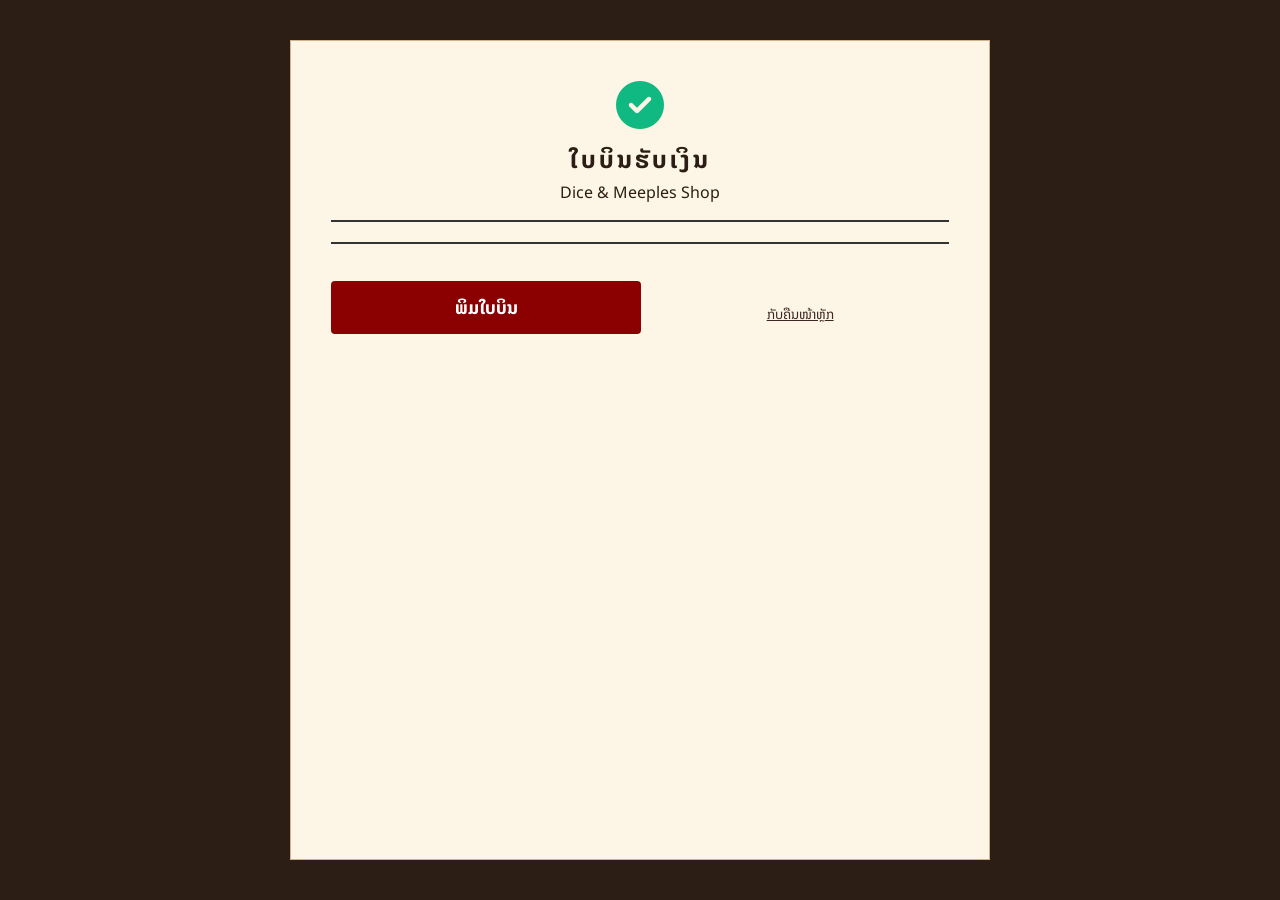
==== receipt.html @ 0ae7c3e9 "Initial commit of boardgame" ====
<!DOCTYPE html>
<html lang="lo">
<head>
    <!-- ກຳນົດການເຂົ້າລະຫັດຕົວອັກສອນເປັນ UTF-8 ເພື່ອໃຫ້ສະແດງພາສາລາວໄດ້ຢ່າງຖືກຕ້ອງ -->
    <meta charset="UTF-8">
    <!-- ຕັ້ງຄ່າໃຫ້ເວັບໄຊຮອງຮັບການສະແດງຜົນໃນທຸກຂະໜາດໜ້າຈໍ -->
    <meta name="viewport" content="width=device-width, initial-scale=1.0">
    <title>ໃບບິນຮັບເງິນ - Dice & Meeples</title>
    <!-- ນຳເຂົ້າຟອນ Noto Sans Lao ຈາກ Google Fonts -->
    <link href="https://fonts.googleapis.com/css?family=Noto+Sans+Lao:wght@400;700&display-swap" rel="stylesheet">
    <!-- ເຊື່ອມຕໍ່ໄຟລ໌ CSS ພາຍນອກເພື່ອຕົກແຕ່ງໃບບິນ -->
    <link rel="stylesheet" href="style.css">
    <!-- ນຳເຂົ້າ Font Awesome ໄອຄອນ -->
    <link rel="stylesheet" href="https://cdnjs.cloudflare.com/ajax/libs/font-awesome/6.4.0/css/all.min.css">
</head>
<body class="receipt-page">
    <!-- ກ່ອງບັນຈຸໃບບິນທັງໝົດ (Bill Container) -->
    <div class="bill-container">
        <!-- ສ່ວນຫົວໃບບິນ: ສະແດງໄອຄອນຕິກຖືກ ແລະ ຊື່ຮ້ານ -->
        <div class="receipt-header">
            <i class="fa-solid fa-circle-check" style="font-size: 3rem; color: #10b981;"></i>
            <h2 style="margin-top: 10px;">ໃບບິນຮັບເງິນ</h2>
            <p>Dice & Meeples Shop</p>
        </div>

        <!-- ບ່ອນສະແດງຂໍ້ມູນລູກຄ້າ ແລະ ວັນທີສັ່ງຊື້ -->
        <div id="display-info" class="receipt-info"></div>
        <!-- ບ່ອນສະແດງລາຍການສິນຄ້າທີ່ສັ່ງຊື້ -->
        <div id="display-items"></div>
        <!-- ບ່ອນສະແດງຍອດເງິນລວມສຸດທິ -->
        <div id="display-total" class="receipt-total"></div>

        <!-- ປຸ່ມຈັດການໃບບິນ (ພິມ ແລະ ກັບໜ້າຫຼັກ) ຈະບໍ່ຖືກສະແດງເວລາສັ່ງພິມ (.no-print) -->
        <div class="no-print receipt-actions">
            <!-- ປຸ່ມສັ່ງພິມໃບບິນຜ່ານລະບົບຂອງບຣາວເຊີ -->
            <button class="btn-confirm" onclick="window.print()">ພິມໃບບິນ</button>
            <!-- ປຸ່ມກັບຄືນໄປໜ້າ POS ຫຼັກ -->
            <button class="btn-clear" onclick="location.href='index.html'">ກັບຄືນໜ້າຫຼັກ</button>
        </div>
    </div>

    <script>
        // ດຶງຂໍ້ມູນການສັ່ງຊື້ຫຼ້າສຸດຈາກ localStorage ທີ່ບັນທຶກມາຈາກໜ້າ index.html
        const data = JSON.parse(localStorage.getItem('myOrder'));

        // ກວດສອບວ່າມີຂໍ້ມູນການສັ່ງຊື້ຫຼືບໍ່
        if (data) {
            // ສະແດງວັນທີ, ຊື່ລູກຄ້າ, ເບີໂທ, ແລະ ທີ່ຢູ່ຈັດສົ່ງ
            document.getElementById('display-info').innerHTML = `
                <p><b>ວັນທີ:</b> ${data.date}</p>
                <p><b>ລູກຄ້າ:</b> ${data.name}</p>
                <p><b>ເບີໂທ:</b> ${data.tel}</p>
                <p><b>ທີ່ຢູ່:</b> ${data.loc}</p>
            `;

            // ວົນລູບ (Loop) ເພື່ອດຶງລາຍການສິນຄ້າແຕ່ລະຢ່າງອອກມາສະແດງ
            let itemsHtml = "";
            data.items.forEach(i => {
                itemsHtml += `
                    <div class="receipt-item">
                        <span>${i.name}</span>
                        <span>${i.price.toLocaleString()} ກີບ</span>
                    </div>
                `;
            });

            // ນຳລາຍການສິນຄ້າທີ່ໄດ້ ໄປສະແດງໃນ Element display-items
            document.getElementById('display-items').innerHTML = itemsHtml;
            // ສະແດງຍອດເງິນລວມທັງໝົດ
            document.getElementById('display-total').innerText = "ລວມທັງໝົດ: " + data.total;
        }
    </script>
</body>
</html>
---- style.css ----
/* 1. ຕັ້ງຄ່າພື້ນຖານ (Global Styles & Variables) */
:root {
    /* ກຳນົດສີຫຼັກທີ່ໃຊ້ໃນເວັບໄຊ */
    --paper: #f4e4bc;   /* ສີພື້ນຫຼັງຮູບແບບເຈ້ຍ */
    --ink: #2c1e14;     /* ສີຕົວໜັງສືຮູບແບບນ້ຳມຶກ */
    --wood: #3e2723;    /* ສີໄມ້ສຳລັບຂອບ ແລະ ປຸ່ມ */
    --gold: #b8860b;    /* ສີຄຳສຳລັບຈຸດເດັ່ນ */
    --crimson: #8b0000; /* ສີແດງເຂັ້ມສຳລັບລາຄາ ແລະ ແຈ້ງເຕືອນ */
}
/* ຕັ້ງຄ່າເລີ່ມຕົ້ນໃຫ້ທຸກສ່ວນປະກອບ (Reset CSS) */
* { 
    box-sizing: border-box; /* ໃຫ້ padding ແລະ border ລວມໃນຂະໜາດລວມ */
    margin: 0;              /* ລຶບໄລຍະຫ່າງດ້ານນອກ */
    padding: 0;             /* ລຶບໄລຍະຫ່າງດ້ານໃນ */
    font-family: 'Noto Sans Lao', serif; /* ໃຊ້ຟອນ Noto Sans Lao ເປັນຫຼັກ */
}
/* ຕັ້ງຄ່າພື້ນຫຼັງ ແລະ ສີຕົວໜັງສືຂອງໜ້າເວັບ */
body {
    background: var(--ink); /* ພື້ນຫຼັງສີເຂັ້ມ */
    color: var(--ink);      /* ສີຕົວໜັງສື */
    padding: 20px;          /* ຍະຫວ່າງຂອບໜ້າຈໍ 20px */
}
/* 2. ສ່ວນຫົວເວັບ (Header & Cart Status) */
header {
    display: flex;                   /* ຈັດລຽງເປັນແນວນອນ */
    justify-content: space-between;  /* ຍູ້ໃຫ້ຢູ່ຄົນລະເບື້ອງ (ຊ້າຍ-ຂວາ) */
    align-items: center;             /* ຈັດໃຫ້ຢູ່ເຄິ່ງກາງແນວຕັ້ງ */
    max-width: 1280px;               /* ກຳນົດຄວາມກວ້າງສູງສຸດ 1280px */
    margin: 0 auto 30px;             /* ຈັດໃຫ້ຢູ່ເຄິ່ງກາງໜ້າຈໍ ແລະ ຫ່າງຈາກດ້ານລຸ່ມ 30px */
    background: var(--paper);        /* ພື້ນຫຼັງສີເຈ້ຍ */
    padding: 20px 30px;              /* ຍະຫວ່າງດ້ານໃນ (ເທິງ-ລຸ່ມ 20px, ຊ້າຍ-ຂວາ 30px) */
    border-radius: 4px;              /* ເຮັດໃຫ້ມຸມມົນເລັກນ້ອຍ */
    border: 4px double var(--wood);  /* ສ້າງຂອບແບບເສັ້ນຄູ່ ສີໄມ້ */
}
/* ຕັ້ງຄ່າຊື່ຮ້ານໃນສ່ວນຫົວ */
header h1 { 
    color: var(--wood);      /* ສີໄມ້ */
    font-size: 1.8rem;       /* ຂະໜາດຕົວໜັງສື */
    letter-spacing: 2px;     /* ຍະຫວ່າງລະຫວ່າງຕົວອັກສອນ */
    text-transform: uppercase; /* ເຮັດໃຫ້ເປັນຕົວພິມໃຫຍ່ທັງໝົດ */
}
/* ສ່ວນສະແດງສະຖານະກະຕ່າສິນຄ້າ (ໄອຄອນກະຕ່າ) */
.cart-status { 
    font-size: 28px;        /* ຂະໜາດໄອຄອນ */
    color: var(--crimson);  /* ສີແດງເຂັ້ມ */
    position: relative;     /* ໃຊ້ສຳລັບອ້າງອີງຕຳແໜ່ງຕົວເລກແຈ້ງເຕືອນ */
}
/* ຕົວເລກສະແດງຈຳນວນສິນຄ້າໃນກະຕ່າ (ບຸ໋ມແດງໆ) */
#cart-count {
    position: absolute;      /* ຈັດວາງແບບອິດສະຫຼະ (ອ້າງອີງຈາກ .cart-status) */
    top: -10px;              /* ຍົກຂຶ້ນເທິງ 10px */
    right: -15px;            /* ຍັບໄປຂວາ 15px */
    background: var(--crimson); /* ພື້ນຫຼັງສີແດງ */
    color: #fff;             /* ຕົວເລກສີຂາວ */
    padding: 2px 8px;        /* ຍະຫວ່າງດ້ານໃນ */
    border-radius: 50%;      /* ເຮັດໃຫ້ເປັນວົງມົນ */
    font-size: 14px;         /* ຂະໜາດຕົວເລກ */
}
/* 3. ໂຄງສ້າງໜ້າຈໍ (Layout Container) */
.container {
    display: grid;                   /* ໃຊ້ Grid ໃນການຈັດວາງ */
    grid-template-columns: 1fr 360px; /* ແບ່ງເປັນ 2 ຖັນ: ຖັນຊ້າຍ(ສິນຄ້າ) ຍືດໄດ້, ຖັນຂວາ(ຄິດເງິນ) ກວ້າງ 360px */
    gap: 24px;                       /* ຍະຫວ່າງລະຫວ່າງຖັນ 24px */
    max-width: 1280px;               /* ຄວາມກວ້າງສູງສຸດ 1280px */
    margin: 0 auto;                  /* ຈັດໃຫ້ຢູ່ເຄິ່ງກາງໜ້າຈໍ */
    align-items: start;              /* ໃຫ້ທັງສອງຖັນເລີ່ມຕົ້ນແຕ່ດ້ານເທິງເທົ່າກັນ */
}
/* 4. ໂຊນສະແດງສິນຄ້າ (Products Grid) */
.products {
    display: grid;                               /* ໃຊ້ Grid ຈັດວາງສິນຄ້າ */
    grid-template-columns: repeat(3, minmax(0, 1fr)); /* ຈັດລຽງ 3 ກ່ອງຕໍ່ແຖວ */
    gap: 18px;                                   /* ຍະຫວ່າງລະຫວ່າງສິນຄ້າ 18px */
}
/* ກ່ອງສະແດງສິນຄ້າແຕ່ລະອັນ */
.card {
    background: var(--paper); /* ພື້ນຫຼັງສີເຈ້ຍ */
    padding: 15px;            /* ຍະຫວ່າງດ້ານໃນ */
    border-radius: 4px;       /* ມຸມມົນ */
    border: 1px solid var(--wood); /* ຂອບສີໄມ້ */
    text-align: center;       /* ຈັດຂໍ້ຄວາມໃຫ້ຢູ່ເຄິ່ງກາງ */
    transition: transform 0.2s; /* ເພີ່ມອະນິເມຊັນໃຫ້ 부드러운 (smooth) ເວລາຍ້າຍ */
    overflow: hidden;
}
/* ເອັບເຟັກເວລາເອົາເມົາສ໌ມາຊີ້ໃສ່ກ່ອງສິນຄ້າ (Hover Effect) */
.card:hover {
    transform: translateY(-5px); /* ເຮັດໃຫ້ກ່ອງຍົກຂຶ້ນ 5px */
}
/* ຮູບພາບສິນຄ້າໃນກ່ອງ */
.card-image {
    position: relative;
    width: 100%;             /* ໃຫ້ຮູບກວ້າງເຕັມກ່ອງ */
    height: 180px;           /* ລວງສູງຂອງຮູບ 180px */
    border-radius: 2px;      /* ມຸມມົນໜ້ອຍໜຶ່ງ */
    border: 1px solid var(--wood); /* ຂອບຮູບ */
    margin-bottom: 12px;     /* ຍະຫວ່າງດ້ານລຸ່ມຮູບ 12px */
    overflow: hidden;
    background: var(--ink);
}
.card-image::before {
    content: "";
    position: absolute;
    inset: -16px;
    background-image: var(--game-img);
    background-size: cover;
    background-position: center;
    filter: blur(14px);
    opacity: 0.8;
    transform: scale(1.04);
}
.card-image::after {
    content: "";
    position: absolute;
    inset: 0;
    background: rgba(44, 30, 20, 0.18);
}
.card-image img {
    position: relative;
    z-index: 1;
    display: block;
    width: 100%;
    height: 100%;
    object-fit: contain;
    padding: 8px;
}
/* ຊື່ສິນຄ້າ */
.card h3 {
    font-size: 1.1rem;       /* ຂະໜາດຕົວໜັງສື */
    margin-bottom: 8px;      /* ຍະຫວ່າງດ້ານລຸ່ມຊື່ */
    color: var(--wood);      /* ສີໄມ້ */
}
/* ປ້າຍສະແດງລາຄາ */
.price-tag {
    color: var(--crimson);   /* ສີແດງເຂັ້ມ */
    font-weight: bold;       /* ຕົວໜາ */
    margin-bottom: 12px;     /* ຍະຫວ່າງດ້ານລຸ່ມ */
}
/* ປຸ່ມ "ເພີ່ມລົງກະຕ່າ" */
.btn-add {
    background: var(--wood); /* ສີພື້ນປຸ່ມ (ສີໄມ້) */
    color: #fff;             /* ສີຕົວໜັງສື (ຂາວ) */
    border: none;            /* ລຶບຂອບປຸ່ມ */
    padding: 8px 16px;       /* ຍະຫວ່າງດ້ານໃນປຸ່ມ */
    width: 100%;             /* ປຸ່ມກວ້າງເຕັມກ່ອງ */
    border-radius: 4px;      /* ມຸມມົນ */
    cursor: pointer;         /* ປ່ຽນເມົາສ໌ເປັນຮູບມືເວລາກົດ */
    font-weight: bold;       /* ຕົວໜາ */
}
/* ເອັບເຟັກເວລາເອົາເມົາສ໌ຊີ້ໃສ່ປຸ່ມ "ເພີ່ມລົງກະຕ່າ" */
.btn-add:hover {
    background: var(--gold); /* ປ່ຽນເປັນສີຄຳ */
}
/* 5. ໂຊນຟອມຄິດເງິນ (Checkout Panel) */
.checkout-panel {
    background: var(--paper); /* ພື້ນຫຼັງສີເຈ້ຍ */
    padding: 25px;            /* ຍະຫວ່າງດ້ານໃນ 25px */
    border-radius: 4px;       /* ມຸມມົນ */
    border: 1px solid var(--wood); /* ຂອບສີໄມ້ */
}
/* ຫົວຂໍ້ໃນໂຊນຄິດເງິນ (ເຊັ່ນ: "ຂໍ້ມູນການຈັດສົ່ງ") */
.checkout-panel h2 {
    margin-bottom: 20px;      /* ຍະຫວ່າງດ້ານລຸ່ມ 20px */
    font-size: 1.4rem;        /* ຂະໜາດຕົວໜັງສື */
    color: var(--wood);       /* ສີໄມ້ */
    border-bottom: 2px solid var(--wood); /* ຂີດກ້ອງ 2px */
    padding-bottom: 10px;     /* ຍະຫວ່າງລະຫວ່າງຕົວໜັງສື ແລະ ຂີດກ້ອງ */
}
/* ຊ່ອງປ້ອນຂໍ້ມູນ (Input) ແລະ ຊ່ອງພິມຂໍ້ຄວາມ (Textarea) */
.checkout-panel input, 
.checkout-panel textarea {
    width: 100%;              /* ກວ້າງເຕັມທີ່ */
    padding: 10px;            /* ຍະຫວ່າງດ້ານໃນ */
    margin-bottom: 15px;      /* ຍະຫວ່າງລະຫວ່າງຊ່ອງປ້ອນຂໍ້ມູນ */
    border: 1px solid var(--wood); /* ຂອບສີໄມ້ */
    border-radius: 4px;       /* ມຸມມົນ */
    background: #fff;         /* ພື້ນຫຼັງສີຂາວ */
    color: var(--ink);        /* ສີຕົວໜັງສື */
    font-size: 100%;          /* ຂະໜາດຕົວໜັງສືເທົ່າກັບຄ່າເລີ່ມຕົ້ນ */
}
/* ຕັ້ງຄ່າສະເພາະຊ່ອງພິມຂໍ້ຄວາມ (ເຊັ່ນ: ທີ່ຢູ່) */
.checkout-panel textarea {
    height: 80px;             /* ລວງສູງ 80px */
    resize: none;             /* ປິດບໍ່ໃຫ້ຜູ້ໃຊ້ຍືດ/ຫົດຊ່ອງພິມໄດ້ */
}
/* 6. ລະບົບຄູປອງ & ຍອດລວມ (Coupon & Summary) */
/* ພື້ນທີ່ໃສ່ລະຫັດຄູປອງ */
.coupon-area {
    display: flex;            /* ຈັດລຽງເປັນແນວນອນ */
    gap: 10px;                /* ຍະຫວ່າງລະຫວ່າງຊ່ອງໃສ່ລະຫັດ ແລະ ປຸ່ມ */
    margin-bottom: 5px;       /* ຍະຫວ່າງດ້ານລຸ່ມ 5px */
}
.coupon-area input {
    margin-bottom: 0;         /* ຍົກເລີກ margin-bottom ທີ່ຕັ້ງໄວ້ກ່ອນໜ້າ */
}
/* ປຸ່ມນຳໃຊ້ຄູປອງ */
.coupon-area button {
    background: var(--gold);  /* ສີພື້ນ (ສີຄຳ) */
    color: white;             /* ສີຕົວໜັງສື (ຂາວ) */
    border: none;             /* ລຶບຂອບ */
    padding: 0 15px;          /* ຍະຫວ່າງດ້ານໃນ ຊ້າຍ-ຂວາ 15px */
    border-radius: 4px;       /* ມຸມມົນ */
    cursor: pointer;          /* ປ່ຽນເມົາສ໌ເປັນຮູບມືເວລາກົດ */
    font-weight: bold;        /* ຕົວໜາ */
}
/* ຂໍ້ຄວາມແຈ້ງເຕືອນຄູປອງ (ເຊັ່ນ: "ໃຊ້ຄູປອງສຳເລັດ") */
#coupon-msg {
    font-size: 0.9rem;        /* ຂະໜາດນ້ອຍລົງເລັກນ້ອຍ */
    margin-bottom: 15px;      /* ຍະຫວ່າງດ້ານລຸ່ມ */
    font-weight: bold;        /* ຕົວໜາ */
}
/* ກ່ອງສະຫຼຸບຍອດລວມ (ສິນຄ້າ ແລະ ລາຄາ) */
.summary-box {
    background: #fff;         /* ພື້ນຫຼັງສີຂາວ */
    padding: 15px;            /* ຍະຫວ່າງດ້ານໃນ */
    border-radius: 4px;       /* ມຸມມົນ */
    border: 1px solid var(--wood); /* ຂອບສີໄມ້ */
    margin-bottom: 20px;      /* ຍະຫວ່າງດ້ານລຸ່ມ */
}
/* ລາຍການສິນຄ້າໃນກະຕ່າ */
#cart-display-list {
    max-height: 150px;        /* ຄວາມສູງສູງສຸດ 150px */
    overflow-y: auto;         /* ຖ້າລາຍການຫຼາຍໃຫ້ເລື່ອນ (Scroll) ໄດ້ */
    margin-bottom: 10px;      /* ຍະຫວ່າງດ້ານລຸ່ມ */
}
/* ແຖວຂອງແຕ່ລະລາຍການສິນຄ້າໃນກະຕ່າ */
.cart-item-row {
    display: flex;                   /* ຈັດລຽງແນວນອນ */
    justify-content: space-between;  /* ແຍກຊື່ສິນຄ້າ ແລະ ລາຄາໄປຄົນລະເບື້ອງ */
    align-items: center;             /* ຈັດເຄິ່ງກາງແນວຕັ້ງ */
    padding: 6px 0;                  /* ຍະຫວ່າງ ເທິງ-ລຸ່ມ 6px */
    border-bottom: 1px dotted #ccc;  /* ເສັ້ນຂັ້ນດ້ານລຸ່ມແບບຈ້ຳໆ */
    font-size: 0.95rem;              /* ຂະໜາດຕົວໜັງສື */
}
/* ປຸ່ມລຶບສິນຄ້າອອກຈາກກະຕ່າ (ປຸ່ມ X) */
.cart-item-row button {
    background: none;         /* ບໍ່ມີສີພື້ນ */
    border: none;             /* ບໍ່ມີຂອບ */
    color: var(--crimson);    /* ສີແດງ */
    cursor: pointer;          /* ປ່ຽນເມົາສ໌ເປັນຮູບມື */
}
/* ແຖວສະແດງຍອດລວມ (ກ່ອນຫັກສ່ວນຫຼຸດ, ຄ່າສົ່ງ ຯລຯ) */
.total-row {
    display: flex;
    justify-content: space-between;
    margin-top: 10px;         /* ຍະຫວ່າງດ້ານເທິງ */
    font-size: 1rem;
}
/* ຍອດລວມສຳສຸດທິ (ຈຳນວນເງິນທີ່ຕ້ອງຈ່າຍແທ້) */
.grand-total {
    font-weight: bold;        /* ຕົວໜາ */
    font-size: 1.2rem;        /* ຂະໜາດໃຫຍ່ກວ່າປົກກະຕິ */
    color: var(--crimson);    /* ສີແດງເຂັ້ມ */
    margin-top: 5px;
}
/* ປຸ່ມຍືນຍັນການສັ່ງຊື້ */
.btn-confirm {
    background: var(--crimson); /* ສີແດງເຂັ້ມ */
    color: white;               /* ສີຕົວໜັງສື */
    border: none;               /* ບໍ່ມີຂອບ */
    padding: 12px;              /* ຍະຫວ່າງດ້ານໃນ */
    width: 100%;                /* ກວ້າງເຕັມ */
    border-radius: 4px;         /* ມຸມມົນ */
    font-size: 1.1rem;          /* ຂະໜາດຕົວໜັງສື */
    font-weight: bold;          /* ຕົວໜາ */
    cursor: pointer;            /* ປ່ຽນເມົາສ໌ເປັນຮູບມື */
}
/* ເອັບເຟັກເວລາເອົາເມົາສ໌ຊີ້ປຸ່ມຍືນຍັນ */
.btn-confirm:hover {
    background: #b22222;        /* ປ່ຽນສີແດງໃຫ້ເຂັ້ມຂຶ້ນ */
}
/* ປຸ່ມລ້າງກະຕ່າສິນຄ້າ */
.btn-clear {
    display: block;             /* ຈັດເປັນ block (ເລີ່ມແຖວໃໝ່) */
    text-align: center;         /* ຈັດເຄິ່ງກາງ */
    margin-top: 12px;           /* ຍະຫວ່າງດ້ານເທິງ */
    color: var(--wood);         /* ສີໄມ້ */
    cursor: pointer;            /* ປ່ຽນເມົາສ໌ເປັນຮູບມື */
    text-decoration: underline; /* ມີຂີດກ້ອງ */
    background: none;           /* ບໍ່ມີພື້ນຫຼັງ */
    border: none;               /* ບໍ່ມີຂອບ */
    width: 100%;                /* ກວ້າງເຕັມ */
}
/* 7. ໜ້າສະແດງໃບບິນ (Receipt Page) */
/* ຈັດວາງໜ້າໃບບິນໃຫ້ຢູ່ເຄິ່ງກາງໜ້າຈໍ */
.receipt-page {
    display: flex;
    justify-content: center;
    min-height: 100vh;          /* ສູງຢ່າງໜ້ອຍເຕັມໜ້າຈໍ */
    padding: 40px 20px;         /* ຍະຫວ່າງດ້ານໃນ */
}
/* ກ່ອງໃບບິນ (ຄ້າຍຄືເຈ້ຍໃບບິນ) */
.bill-container {
    background: #fdf5e6;        /* ສີເຈ້ຍໃບບິນເກົ່າໆ */
    width: 100%;
    max-width: 700px;           /* ຄວາມກວ້າງສູງສຸດ 700px */
    margin: 0 auto;             /* ຈັດເຄິ່ງກາງ */
    padding: 40px;              /* ຍະຫວ່າງດ້ານໃນ 40px */
    border: 1px solid #d2b48c;  /* ຂອບສີນ້ຳຕານອ່ອນ */
}
/* ສ່ວນຫົວຂອງໃບບິນ */
.receipt-header {
    text-align: center;             /* ຈັດເຄິ່ງກາງ */
    border-bottom: 2px double #333; /* ເສັ້ນຂັ້ນຄູ່ສີດຳ */
    padding-bottom: 15px;           /* ຍະຫວ່າງດ້ານລຸ່ມ */
    margin-bottom: 20px;            /* ຍະຫວ່າງດ້ານລຸ່ມຂອງກ່ອງ */
}
/* ຕົວໜັງສືຫົວຂໍ້ໃບບິນ */
.receipt-header h2 {
    letter-spacing: 3px;            /* ຍະຫວ່າງລະຫວ່າງຕົວອັກສອນ 3px */
}
/* ຂໍ້ມູນໃນໃບບິນ (ເຊັ່ນ: ຊື່, ທີ່ຢູ່, ເບີໂທ) */
.receipt-info p {
    margin-bottom: 5px;             /* ຍະຫວ່າງແຕ່ລະແຖວ 5px */
    line-height: 1.6;               /* ຄວາມສູງຂອງແຖວ ເພື່ອໃຫ້ອ່ານງ່າຍ */
}
/* ແຖວລາຍການສິນຄ້າໃນໃບບິນ */
.receipt-item {
    display: flex;                  /* ຈັດລຽງແນວນອນ */
    justify-content: space-between; /* ແຍກຊື່ສິນຄ້າ ແລະ ລາຄາ */
    padding: 10px 0;                /* ຍະຫວ່າງເທິງ-ລຸ່ມ 10px */
    border-bottom: 1px dotted #999; /* ເສັ້ນຂັ້ນແບບຈ້ຳໆ */
}
/* ຍອດລວມທັງໝົດໃນໃບບິນ */
.receipt-total {
    font-size: 1.3rem;              /* ຕົວໜັງສືໃຫຍ່ */
    font-weight: bold;              /* ຕົວໜາ */
    color: var(--crimson);          /* ສີແດງເຂັ້ມ */
    border-top: 2px double #333;    /* ເສັ້ນຂັ້ນຄູ່ດ້ານເທິງ */
    margin-top: 15px;               /* ຍະຫວ່າງດ້ານເທິງ */
    padding-top: 12px;              /* ຍະຫວ່າງດ້ານໃນດ້ານເທິງ */
    text-align: right;              /* ຈັດຊິດຂວາ */
}
/* ປຸ່ມກົດໃນໜ້າໃບບິນ (ເຊັ່ນ: ພິມໃບບິນ, ກັບຄືນ) */
.receipt-actions {
    margin-top: 25px;               /* ຍະຫວ່າງດ້ານເທິງ 25px */
    display: flex;                  /* ຈັດລຽງແນວນອນ */
    gap: 10px;                      /* ຍະຫວ່າງລະຫວ່າງປຸ່ມ 10px */
}
/* 8. ລະບົບຮອງຮັບມືຖື & ການພິມ (Responsive & Print) */
/* ສຳລັບໜ້າຈໍຂະໜາດນ້ອຍກວ່າ 850px (ເຊັ່ນ: ໂທລະສັບມືຖື, ແທັບເລັດ) */
@media (max-width: 850px) {
    .container {
        grid-template-columns: 1fr; /* ປ່ຽນການຈັດວາງຈາກ 2 ຖັນ ເປັນ 1 ຖັນ (ລຽງຕໍ່ກັນລົງມາ) */
    }
}
/* ຕັ້ງຄ່າສຳລັບເວລາສັ່ງພິມໃບບິນຜ່ານເຄື່ອງພິມ (Printer) */
@media print {
    .no-print {
        display: none !important; /* ເຊື່ອງປຸ່ມ ຫຼື ສ່ວນທີ່ບໍ່ຕ້ອງການໃຫ້ພິມອອກມາ */
    }
    body {
        background: white;        /* ປ່ຽນສີພື້ນຫຼັງເປັນສີຂາວ */
        padding: 0;               /* ລຶບຍະຫວ່າງຂອບໜ້າຈໍ */
    }
    .bill-container {
        border: none;             /* ລຶບຂອບໃບບິນອອກ ເພື່ອໃຫ້ພິມອອກມາງາມຂຶ້ນ */
        padding: 0;               /* ລຶບຍະຫວ່າງດ້ານໃນ */
    }
}
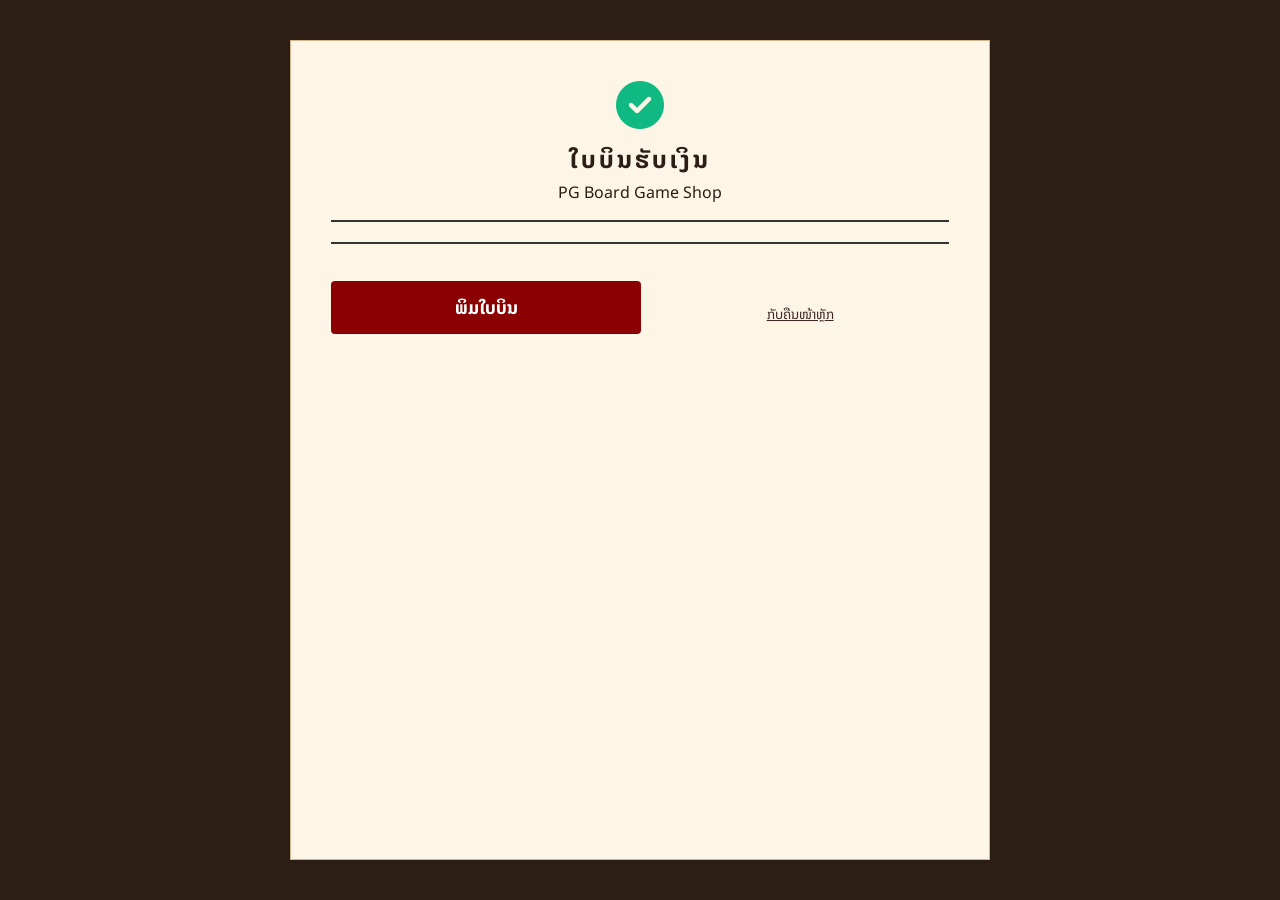
==== commit b0b5a20b: "Prepare for deployment to GitHub Pages" ====
--- a/receipt.html
+++ b/receipt.html
@@ -1,51 +1,35 @@
 <!DOCTYPE html>
 <html lang="lo">
 <head>
-    <!-- ກຳນົດການເຂົ້າລະຫັດຕົວອັກສອນເປັນ UTF-8 ເພື່ອໃຫ້ສະແດງພາສາລາວໄດ້ຢ່າງຖືກຕ້ອງ -->
     <meta charset="UTF-8">
-    <!-- ຕັ້ງຄ່າໃຫ້ເວັບໄຊຮອງຮັບການສະແດງຜົນໃນທຸກຂະໜາດໜ້າຈໍ -->
     <meta name="viewport" content="width=device-width, initial-scale=1.0">
     <title>ໃບບິນຮັບເງິນ - Dice & Meeples</title>
-    <!-- ນຳເຂົ້າຟອນ Noto Sans Lao ຈາກ Google Fonts -->
     <link href="https://fonts.googleapis.com/css?family=Noto+Sans+Lao:wght@400;700&display-swap" rel="stylesheet">
-    <!-- ເຊື່ອມຕໍ່ໄຟລ໌ CSS ພາຍນອກເພື່ອຕົກແຕ່ງໃບບິນ -->
     <link rel="stylesheet" href="style.css">
-    <!-- ນຳເຂົ້າ Font Awesome ໄອຄອນ -->
     <link rel="stylesheet" href="https://cdnjs.cloudflare.com/ajax/libs/font-awesome/6.4.0/css/all.min.css">
 </head>
 <body class="receipt-page">
-    <!-- ກ່ອງບັນຈຸໃບບິນທັງໝົດ (Bill Container) -->
     <div class="bill-container">
-        <!-- ສ່ວນຫົວໃບບິນ: ສະແດງໄອຄອນຕິກຖືກ ແລະ ຊື່ຮ້ານ -->
         <div class="receipt-header">
             <i class="fa-solid fa-circle-check" style="font-size: 3rem; color: #10b981;"></i>
             <h2 style="margin-top: 10px;">ໃບບິນຮັບເງິນ</h2>
-            <p>Dice & Meeples Shop</p>
+            <p>PG Board Game Shop</p>
         </div>
 
-        <!-- ບ່ອນສະແດງຂໍ້ມູນລູກຄ້າ ແລະ ວັນທີສັ່ງຊື້ -->
         <div id="display-info" class="receipt-info"></div>
-        <!-- ບ່ອນສະແດງລາຍການສິນຄ້າທີ່ສັ່ງຊື້ -->
         <div id="display-items"></div>
-        <!-- ບ່ອນສະແດງຍອດເງິນລວມສຸດທິ -->
         <div id="display-total" class="receipt-total"></div>
 
-        <!-- ປຸ່ມຈັດການໃບບິນ (ພິມ ແລະ ກັບໜ້າຫຼັກ) ຈະບໍ່ຖືກສະແດງເວລາສັ່ງພິມ (.no-print) -->
         <div class="no-print receipt-actions">
-            <!-- ປຸ່ມສັ່ງພິມໃບບິນຜ່ານລະບົບຂອງບຣາວເຊີ -->
             <button class="btn-confirm" onclick="window.print()">ພິມໃບບິນ</button>
-            <!-- ປຸ່ມກັບຄືນໄປໜ້າ POS ຫຼັກ -->
             <button class="btn-clear" onclick="location.href='index.html'">ກັບຄືນໜ້າຫຼັກ</button>
         </div>
     </div>
 
     <script>
-        // ດຶງຂໍ້ມູນການສັ່ງຊື້ຫຼ້າສຸດຈາກ localStorage ທີ່ບັນທຶກມາຈາກໜ້າ index.html
         const data = JSON.parse(localStorage.getItem('myOrder'));
 
-        // ກວດສອບວ່າມີຂໍ້ມູນການສັ່ງຊື້ຫຼືບໍ່
         if (data) {
-            // ສະແດງວັນທີ, ຊື່ລູກຄ້າ, ເບີໂທ, ແລະ ທີ່ຢູ່ຈັດສົ່ງ
             document.getElementById('display-info').innerHTML = `
                 <p><b>ວັນທີ:</b> ${data.date}</p>
                 <p><b>ລູກຄ້າ:</b> ${data.name}</p>
@@ -53,20 +37,17 @@
                 <p><b>ທີ່ຢູ່:</b> ${data.loc}</p>
             `;
 
-            // ວົນລູບ (Loop) ເພື່ອດຶງລາຍການສິນຄ້າແຕ່ລະຢ່າງອອກມາສະແດງ
             let itemsHtml = "";
             data.items.forEach(i => {
                 itemsHtml += `
                     <div class="receipt-item">
-                        <span>${i.name}</span>
-                        <span>${i.price.toLocaleString()} ກີບ</span>
+                        <span>${i.name} (x${i.quantity})</span>
+                        <span>${(i.price * i.quantity).toLocaleString()} ກີບ</span>
                     </div>
                 `;
             });
 
-            // ນຳລາຍການສິນຄ້າທີ່ໄດ້ ໄປສະແດງໃນ Element display-items
             document.getElementById('display-items').innerHTML = itemsHtml;
-            // ສະແດງຍອດເງິນລວມທັງໝົດ
             document.getElementById('display-total').innerText = "ລວມທັງໝົດ: " + data.total;
         }
     </script>
--- a/style.css
+++ b/style.css
@@ -1,101 +1,139 @@
-/* 1. ຕັ້ງຄ່າພື້ນຖານ (Global Styles & Variables) */
 :root {
-    /* ກຳນົດສີຫຼັກທີ່ໃຊ້ໃນເວັບໄຊ */
-    --paper: #f4e4bc;   /* ສີພື້ນຫຼັງຮູບແບບເຈ້ຍ */
-    --ink: #2c1e14;     /* ສີຕົວໜັງສືຮູບແບບນ້ຳມຶກ */
-    --wood: #3e2723;    /* ສີໄມ້ສຳລັບຂອບ ແລະ ປຸ່ມ */
-    --gold: #b8860b;    /* ສີຄຳສຳລັບຈຸດເດັ່ນ */
-    --crimson: #8b0000; /* ສີແດງເຂັ້ມສຳລັບລາຄາ ແລະ ແຈ້ງເຕືອນ */
-}
-/* ຕັ້ງຄ່າເລີ່ມຕົ້ນໃຫ້ທຸກສ່ວນປະກອບ (Reset CSS) */
-* { 
-    box-sizing: border-box; /* ໃຫ້ padding ແລະ border ລວມໃນຂະໜາດລວມ */
-    margin: 0;              /* ລຶບໄລຍະຫ່າງດ້ານນອກ */
-    padding: 0;             /* ລຶບໄລຍະຫ່າງດ້ານໃນ */
-    font-family: 'Noto Sans Lao', serif; /* ໃຊ້ຟອນ Noto Sans Lao ເປັນຫຼັກ */
-}
-/* ຕັ້ງຄ່າພື້ນຫຼັງ ແລະ ສີຕົວໜັງສືຂອງໜ້າເວັບ */
+    --paper: #f4e4bc;
+    --ink: #2c1e14;
+    --wood: #3e2723;
+    --gold: #b8860b;
+    --crimson: #8b0000;
+}
+
+* {
+    box-sizing: border-box;
+    margin: 0;
+    padding: 0;
+    font-family: 'Noto Sans Lao', serif;
+}
+
 body {
-    background: var(--ink); /* ພື້ນຫຼັງສີເຂັ້ມ */
-    color: var(--ink);      /* ສີຕົວໜັງສື */
-    padding: 20px;          /* ຍະຫວ່າງຂອບໜ້າຈໍ 20px */
-}
-/* 2. ສ່ວນຫົວເວັບ (Header & Cart Status) */
+    background: var(--ink);
+    color: var(--ink);
+    padding: 20px;
+}
+
 header {
-    display: flex;                   /* ຈັດລຽງເປັນແນວນອນ */
-    justify-content: space-between;  /* ຍູ້ໃຫ້ຢູ່ຄົນລະເບື້ອງ (ຊ້າຍ-ຂວາ) */
-    align-items: center;             /* ຈັດໃຫ້ຢູ່ເຄິ່ງກາງແນວຕັ້ງ */
-    max-width: 1280px;               /* ກຳນົດຄວາມກວ້າງສູງສຸດ 1280px */
-    margin: 0 auto 30px;             /* ຈັດໃຫ້ຢູ່ເຄິ່ງກາງໜ້າຈໍ ແລະ ຫ່າງຈາກດ້ານລຸ່ມ 30px */
-    background: var(--paper);        /* ພື້ນຫຼັງສີເຈ້ຍ */
-    padding: 20px 30px;              /* ຍະຫວ່າງດ້ານໃນ (ເທິງ-ລຸ່ມ 20px, ຊ້າຍ-ຂວາ 30px) */
-    border-radius: 4px;              /* ເຮັດໃຫ້ມຸມມົນເລັກນ້ອຍ */
-    border: 4px double var(--wood);  /* ສ້າງຂອບແບບເສັ້ນຄູ່ ສີໄມ້ */
-}
-/* ຕັ້ງຄ່າຊື່ຮ້ານໃນສ່ວນຫົວ */
-header h1 { 
-    color: var(--wood);      /* ສີໄມ້ */
-    font-size: 1.8rem;       /* ຂະໜາດຕົວໜັງສື */
-    letter-spacing: 2px;     /* ຍະຫວ່າງລະຫວ່າງຕົວອັກສອນ */
-    text-transform: uppercase; /* ເຮັດໃຫ້ເປັນຕົວພິມໃຫຍ່ທັງໝົດ */
-}
-/* ສ່ວນສະແດງສະຖານະກະຕ່າສິນຄ້າ (ໄອຄອນກະຕ່າ) */
-.cart-status { 
-    font-size: 28px;        /* ຂະໜາດໄອຄອນ */
-    color: var(--crimson);  /* ສີແດງເຂັ້ມ */
-    position: relative;     /* ໃຊ້ສຳລັບອ້າງອີງຕຳແໜ່ງຕົວເລກແຈ້ງເຕືອນ */
-}
-/* ຕົວເລກສະແດງຈຳນວນສິນຄ້າໃນກະຕ່າ (ບຸ໋ມແດງໆ) */
+    display: flex;
+    justify-content: space-between;
+    align-items: center;
+    max-width: 1280px;
+    margin: 0 auto 30px;
+    background: var(--paper);
+    padding: 20px 30px;
+    border-radius: 4px;
+    border: 4px double var(--wood);
+}
+
+header h1 {
+    color: var(--wood);
+    font-size: 1.8rem;
+    letter-spacing: 2px;
+    text-transform: uppercase;
+}
+
+.cart-status {
+    font-size: 28px;
+    color: var(--crimson);
+    position: relative;
+}
+
 #cart-count {
-    position: absolute;      /* ຈັດວາງແບບອິດສະຫຼະ (ອ້າງອີງຈາກ .cart-status) */
-    top: -10px;              /* ຍົກຂຶ້ນເທິງ 10px */
-    right: -15px;            /* ຍັບໄປຂວາ 15px */
-    background: var(--crimson); /* ພື້ນຫຼັງສີແດງ */
-    color: #fff;             /* ຕົວເລກສີຂາວ */
-    padding: 2px 8px;        /* ຍະຫວ່າງດ້ານໃນ */
-    border-radius: 50%;      /* ເຮັດໃຫ້ເປັນວົງມົນ */
-    font-size: 14px;         /* ຂະໜາດຕົວເລກ */
-}
-/* 3. ໂຄງສ້າງໜ້າຈໍ (Layout Container) */
+    position: absolute;
+    top: -10px;
+    right: -15px;
+    background: var(--crimson);
+    color: #fff;
+    padding: 2px 8px;
+    border-radius: 50%;
+    font-size: 14px;
+}
+
 .container {
-    display: grid;                   /* ໃຊ້ Grid ໃນການຈັດວາງ */
-    grid-template-columns: 1fr 360px; /* ແບ່ງເປັນ 2 ຖັນ: ຖັນຊ້າຍ(ສິນຄ້າ) ຍືດໄດ້, ຖັນຂວາ(ຄິດເງິນ) ກວ້າງ 360px */
-    gap: 24px;                       /* ຍະຫວ່າງລະຫວ່າງຖັນ 24px */
-    max-width: 1280px;               /* ຄວາມກວ້າງສູງສຸດ 1280px */
-    margin: 0 auto;                  /* ຈັດໃຫ້ຢູ່ເຄິ່ງກາງໜ້າຈໍ */
-    align-items: start;              /* ໃຫ້ທັງສອງຖັນເລີ່ມຕົ້ນແຕ່ດ້ານເທິງເທົ່າກັນ */
-}
-/* 4. ໂຊນສະແດງສິນຄ້າ (Products Grid) */
+    display: grid;
+    grid-template-columns: 1fr 360px;
+    gap: 24px;
+    max-width: 1280px;
+    margin: 0 auto;
+    align-items: start;
+    min-height: calc(100vh - 250px);
+}
+
+.main-content {
+    display: flex;
+    flex-direction: column;
+    gap: 20px;
+}
+
+.search-bar {
+    display: flex;
+    align-items: center;
+    background: var(--paper);
+    padding: 15px 20px;
+    border-radius: 4px;
+    border: 1px solid var(--wood);
+    gap: 15px;
+}
+
+.search-bar i {
+    color: var(--wood);
+    font-size: 1.2rem;
+}
+
+.search-bar input {
+    flex: 1;
+    border: none;
+    background: transparent;
+    font-size: 1.1rem;
+    color: var(--ink);
+    outline: none;
+}
+
 .products {
-    display: grid;                               /* ໃຊ້ Grid ຈັດວາງສິນຄ້າ */
-    grid-template-columns: repeat(3, minmax(0, 1fr)); /* ຈັດລຽງ 3 ກ່ອງຕໍ່ແຖວ */
-    gap: 18px;                                   /* ຍະຫວ່າງລະຫວ່າງສິນຄ້າ 18px */
-}
-/* ກ່ອງສະແດງສິນຄ້າແຕ່ລະອັນ */
+    display: grid;
+    grid-template-columns: repeat(3, minmax(0, 1fr));
+    gap: 18px;
+}
+
+.empty-products {
+    color: var(--paper);
+    text-align: center;
+    grid-column: 1 / -1;
+    padding: 40px;
+    font-size: 1.2rem;
+}
+
 .card {
-    background: var(--paper); /* ພື້ນຫຼັງສີເຈ້ຍ */
-    padding: 15px;            /* ຍະຫວ່າງດ້ານໃນ */
-    border-radius: 4px;       /* ມຸມມົນ */
-    border: 1px solid var(--wood); /* ຂອບສີໄມ້ */
-    text-align: center;       /* ຈັດຂໍ້ຄວາມໃຫ້ຢູ່ເຄິ່ງກາງ */
-    transition: transform 0.2s; /* ເພີ່ມອະນິເມຊັນໃຫ້ 부드러운 (smooth) ເວລາຍ້າຍ */
+    background: var(--paper);
+    padding: 15px;
+    border-radius: 4px;
+    border: 1px solid var(--wood);
+    text-align: center;
+    transition: transform 0.2s;
     overflow: hidden;
 }
-/* ເອັບເຟັກເວລາເອົາເມົາສ໌ມາຊີ້ໃສ່ກ່ອງສິນຄ້າ (Hover Effect) */
+
 .card:hover {
-    transform: translateY(-5px); /* ເຮັດໃຫ້ກ່ອງຍົກຂຶ້ນ 5px */
-}
-/* ຮູບພາບສິນຄ້າໃນກ່ອງ */
+    transform: translateY(-5px);
+}
+
 .card-image {
     position: relative;
-    width: 100%;             /* ໃຫ້ຮູບກວ້າງເຕັມກ່ອງ */
-    height: 180px;           /* ລວງສູງຂອງຮູບ 180px */
-    border-radius: 2px;      /* ມຸມມົນໜ້ອຍໜຶ່ງ */
-    border: 1px solid var(--wood); /* ຂອບຮູບ */
-    margin-bottom: 12px;     /* ຍະຫວ່າງດ້ານລຸ່ມຮູບ 12px */
+    width: 100%;
+    height: 180px;
+    border-radius: 2px;
+    border: 1px solid var(--wood);
+    margin-bottom: 12px;
     overflow: hidden;
     background: var(--ink);
 }
+
 .card-image::before {
     content: "";
     position: absolute;
@@ -107,12 +145,14 @@
     opacity: 0.8;
     transform: scale(1.04);
 }
+
 .card-image::after {
     content: "";
     position: absolute;
     inset: 0;
     background: rgba(44, 30, 20, 0.18);
 }
+
 .card-image img {
     position: relative;
     z-index: 1;
@@ -122,237 +162,355 @@
     object-fit: contain;
     padding: 8px;
 }
-/* ຊື່ສິນຄ້າ */
+
 .card h3 {
-    font-size: 1.1rem;       /* ຂະໜາດຕົວໜັງສື */
-    margin-bottom: 8px;      /* ຍະຫວ່າງດ້ານລຸ່ມຊື່ */
-    color: var(--wood);      /* ສີໄມ້ */
-}
-/* ປ້າຍສະແດງລາຄາ */
+    font-size: 1.1rem;
+    margin-bottom: 8px;
+    color: var(--wood);
+}
+
 .price-tag {
-    color: var(--crimson);   /* ສີແດງເຂັ້ມ */
-    font-weight: bold;       /* ຕົວໜາ */
-    margin-bottom: 12px;     /* ຍະຫວ່າງດ້ານລຸ່ມ */
-}
-/* ປຸ່ມ "ເພີ່ມລົງກະຕ່າ" */
+    color: var(--crimson);
+    font-weight: bold;
+    margin-bottom: 12px;
+}
+
 .btn-add {
-    background: var(--wood); /* ສີພື້ນປຸ່ມ (ສີໄມ້) */
-    color: #fff;             /* ສີຕົວໜັງສື (ຂາວ) */
-    border: none;            /* ລຶບຂອບປຸ່ມ */
-    padding: 8px 16px;       /* ຍະຫວ່າງດ້ານໃນປຸ່ມ */
-    width: 100%;             /* ປຸ່ມກວ້າງເຕັມກ່ອງ */
-    border-radius: 4px;      /* ມຸມມົນ */
-    cursor: pointer;         /* ປ່ຽນເມົາສ໌ເປັນຮູບມືເວລາກົດ */
-    font-weight: bold;       /* ຕົວໜາ */
-}
-/* ເອັບເຟັກເວລາເອົາເມົາສ໌ຊີ້ໃສ່ປຸ່ມ "ເພີ່ມລົງກະຕ່າ" */
+    background: var(--wood);
+    color: #fff;
+    border: none;
+    padding: 8px 16px;
+    width: 100%;
+    border-radius: 4px;
+    cursor: pointer;
+    font-weight: bold;
+}
+
 .btn-add:hover {
-    background: var(--gold); /* ປ່ຽນເປັນສີຄຳ */
-}
-/* 5. ໂຊນຟອມຄິດເງິນ (Checkout Panel) */
+    background: var(--gold);
+}
+
 .checkout-panel {
-    background: var(--paper); /* ພື້ນຫຼັງສີເຈ້ຍ */
-    padding: 25px;            /* ຍະຫວ່າງດ້ານໃນ 25px */
-    border-radius: 4px;       /* ມຸມມົນ */
-    border: 1px solid var(--wood); /* ຂອບສີໄມ້ */
-}
-/* ຫົວຂໍ້ໃນໂຊນຄິດເງິນ (ເຊັ່ນ: "ຂໍ້ມູນການຈັດສົ່ງ") */
+    background: var(--paper);
+    padding: 25px;
+    border-radius: 4px;
+    border: 1px solid var(--wood);
+}
+
 .checkout-panel h2 {
-    margin-bottom: 20px;      /* ຍະຫວ່າງດ້ານລຸ່ມ 20px */
-    font-size: 1.4rem;        /* ຂະໜາດຕົວໜັງສື */
-    color: var(--wood);       /* ສີໄມ້ */
-    border-bottom: 2px solid var(--wood); /* ຂີດກ້ອງ 2px */
-    padding-bottom: 10px;     /* ຍະຫວ່າງລະຫວ່າງຕົວໜັງສື ແລະ ຂີດກ້ອງ */
-}
-/* ຊ່ອງປ້ອນຂໍ້ມູນ (Input) ແລະ ຊ່ອງພິມຂໍ້ຄວາມ (Textarea) */
-.checkout-panel input, 
+    margin-bottom: 20px;
+    font-size: 1.4rem;
+    color: var(--wood);
+    border-bottom: 2px solid var(--wood);
+    padding-bottom: 10px;
+}
+
+.checkout-panel input,
 .checkout-panel textarea {
-    width: 100%;              /* ກວ້າງເຕັມທີ່ */
-    padding: 10px;            /* ຍະຫວ່າງດ້ານໃນ */
-    margin-bottom: 15px;      /* ຍະຫວ່າງລະຫວ່າງຊ່ອງປ້ອນຂໍ້ມູນ */
-    border: 1px solid var(--wood); /* ຂອບສີໄມ້ */
-    border-radius: 4px;       /* ມຸມມົນ */
-    background: #fff;         /* ພື້ນຫຼັງສີຂາວ */
-    color: var(--ink);        /* ສີຕົວໜັງສື */
-    font-size: 100%;          /* ຂະໜາດຕົວໜັງສືເທົ່າກັບຄ່າເລີ່ມຕົ້ນ */
-}
-/* ຕັ້ງຄ່າສະເພາະຊ່ອງພິມຂໍ້ຄວາມ (ເຊັ່ນ: ທີ່ຢູ່) */
+    width: 100%;
+    padding: 10px;
+    margin-bottom: 15px;
+    border: 1px solid var(--wood);
+    border-radius: 4px;
+    background: #fff;
+    color: var(--ink);
+    font-size: 100%;
+}
+
 .checkout-panel textarea {
-    height: 80px;             /* ລວງສູງ 80px */
-    resize: none;             /* ປິດບໍ່ໃຫ້ຜູ້ໃຊ້ຍືດ/ຫົດຊ່ອງພິມໄດ້ */
-}
-/* 6. ລະບົບຄູປອງ & ຍອດລວມ (Coupon & Summary) */
-/* ພື້ນທີ່ໃສ່ລະຫັດຄູປອງ */
+    height: 80px;
+    resize: none;
+}
+
 .coupon-area {
-    display: flex;            /* ຈັດລຽງເປັນແນວນອນ */
-    gap: 10px;                /* ຍະຫວ່າງລະຫວ່າງຊ່ອງໃສ່ລະຫັດ ແລະ ປຸ່ມ */
-    margin-bottom: 5px;       /* ຍະຫວ່າງດ້ານລຸ່ມ 5px */
-}
+    display: flex;
+    gap: 10px;
+    margin-bottom: 5px;
+}
+
 .coupon-area input {
-    margin-bottom: 0;         /* ຍົກເລີກ margin-bottom ທີ່ຕັ້ງໄວ້ກ່ອນໜ້າ */
-}
-/* ປຸ່ມນຳໃຊ້ຄູປອງ */
+    margin-bottom: 0;
+}
+
 .coupon-area button {
-    background: var(--gold);  /* ສີພື້ນ (ສີຄຳ) */
-    color: white;             /* ສີຕົວໜັງສື (ຂາວ) */
-    border: none;             /* ລຶບຂອບ */
-    padding: 0 15px;          /* ຍະຫວ່າງດ້ານໃນ ຊ້າຍ-ຂວາ 15px */
-    border-radius: 4px;       /* ມຸມມົນ */
-    cursor: pointer;          /* ປ່ຽນເມົາສ໌ເປັນຮູບມືເວລາກົດ */
-    font-weight: bold;        /* ຕົວໜາ */
-}
-/* ຂໍ້ຄວາມແຈ້ງເຕືອນຄູປອງ (ເຊັ່ນ: "ໃຊ້ຄູປອງສຳເລັດ") */
+    background: var(--gold);
+    color: white;
+    border: none;
+    padding: 0 15px;
+    border-radius: 4px;
+    cursor: pointer;
+    font-weight: bold;
+}
+
 #coupon-msg {
-    font-size: 0.9rem;        /* ຂະໜາດນ້ອຍລົງເລັກນ້ອຍ */
-    margin-bottom: 15px;      /* ຍະຫວ່າງດ້ານລຸ່ມ */
-    font-weight: bold;        /* ຕົວໜາ */
-}
-/* ກ່ອງສະຫຼຸບຍອດລວມ (ສິນຄ້າ ແລະ ລາຄາ) */
+    font-size: 0.9rem;
+    margin-bottom: 15px;
+    font-weight: bold;
+}
+
 .summary-box {
-    background: #fff;         /* ພື້ນຫຼັງສີຂາວ */
-    padding: 15px;            /* ຍະຫວ່າງດ້ານໃນ */
-    border-radius: 4px;       /* ມຸມມົນ */
-    border: 1px solid var(--wood); /* ຂອບສີໄມ້ */
-    margin-bottom: 20px;      /* ຍະຫວ່າງດ້ານລຸ່ມ */
-}
-/* ລາຍການສິນຄ້າໃນກະຕ່າ */
+    background: #fff;
+    padding: 15px;
+    border-radius: 4px;
+    border: 1px solid var(--wood);
+    margin-bottom: 20px;
+}
+
 #cart-display-list {
-    max-height: 150px;        /* ຄວາມສູງສູງສຸດ 150px */
-    overflow-y: auto;         /* ຖ້າລາຍການຫຼາຍໃຫ້ເລື່ອນ (Scroll) ໄດ້ */
-    margin-bottom: 10px;      /* ຍະຫວ່າງດ້ານລຸ່ມ */
-}
-/* ແຖວຂອງແຕ່ລະລາຍການສິນຄ້າໃນກະຕ່າ */
+    max-height: 250px;
+    overflow-y: auto;
+    margin-bottom: 10px;
+}
+
 .cart-item-row {
-    display: flex;                   /* ຈັດລຽງແນວນອນ */
-    justify-content: space-between;  /* ແຍກຊື່ສິນຄ້າ ແລະ ລາຄາໄປຄົນລະເບື້ອງ */
-    align-items: center;             /* ຈັດເຄິ່ງກາງແນວຕັ້ງ */
-    padding: 6px 0;                  /* ຍະຫວ່າງ ເທິງ-ລຸ່ມ 6px */
-    border-bottom: 1px dotted #ccc;  /* ເສັ້ນຂັ້ນດ້ານລຸ່ມແບບຈ້ຳໆ */
-    font-size: 0.95rem;              /* ຂະໜາດຕົວໜັງສື */
-}
-/* ປຸ່ມລຶບສິນຄ້າອອກຈາກກະຕ່າ (ປຸ່ມ X) */
-.cart-item-row button {
-    background: none;         /* ບໍ່ມີສີພື້ນ */
-    border: none;             /* ບໍ່ມີຂອບ */
-    color: var(--crimson);    /* ສີແດງ */
-    cursor: pointer;          /* ປ່ຽນເມົາສ໌ເປັນຮູບມື */
-}
-/* ແຖວສະແດງຍອດລວມ (ກ່ອນຫັກສ່ວນຫຼຸດ, ຄ່າສົ່ງ ຯລຯ) */
+    display: flex;
+    flex-direction: column;
+    padding: 10px 0;
+    border-bottom: 1px dotted #ccc;
+    gap: 8px;
+}
+
+.cart-item-info {
+    display: flex;
+    justify-content: space-between;
+    font-weight: bold;
+    color: var(--ink);
+}
+
+.cart-item-price {
+    color: var(--crimson);
+}
+
+.cart-item-actions {
+    display: flex;
+    align-items: center;
+    gap: 10px;
+    justify-content: flex-end;
+}
+
+.btn-qty {
+    background: var(--paper);
+    border: 1px solid var(--wood);
+    color: var(--wood);
+    width: 24px;
+    height: 24px;
+    border-radius: 4px;
+    cursor: pointer;
+    font-weight: bold;
+    display: flex;
+    align-items: center;
+    justify-content: center;
+}
+
+.btn-qty:hover {
+    background: var(--wood);
+    color: #fff;
+}
+
+.qty-text {
+    font-size: 0.95rem;
+    min-width: 20px;
+    text-align: center;
+}
+
+.btn-remove {
+    background: none;
+    border: none;
+    color: var(--crimson);
+    cursor: pointer;
+    margin-left: 5px;
+    font-size: 1.1rem;
+}
+
+.btn-remove:hover {
+    color: #ff0000;
+}
+
 .total-row {
     display: flex;
     justify-content: space-between;
-    margin-top: 10px;         /* ຍະຫວ່າງດ້ານເທິງ */
+    margin-top: 10px;
     font-size: 1rem;
 }
-/* ຍອດລວມສຳສຸດທິ (ຈຳນວນເງິນທີ່ຕ້ອງຈ່າຍແທ້) */
+
 .grand-total {
-    font-weight: bold;        /* ຕົວໜາ */
-    font-size: 1.2rem;        /* ຂະໜາດໃຫຍ່ກວ່າປົກກະຕິ */
-    color: var(--crimson);    /* ສີແດງເຂັ້ມ */
+    font-weight: bold;
+    font-size: 1.2rem;
+    color: var(--crimson);
     margin-top: 5px;
 }
-/* ປຸ່ມຍືນຍັນການສັ່ງຊື້ */
+
 .btn-confirm {
-    background: var(--crimson); /* ສີແດງເຂັ້ມ */
-    color: white;               /* ສີຕົວໜັງສື */
-    border: none;               /* ບໍ່ມີຂອບ */
-    padding: 12px;              /* ຍະຫວ່າງດ້ານໃນ */
-    width: 100%;                /* ກວ້າງເຕັມ */
-    border-radius: 4px;         /* ມຸມມົນ */
-    font-size: 1.1rem;          /* ຂະໜາດຕົວໜັງສື */
-    font-weight: bold;          /* ຕົວໜາ */
-    cursor: pointer;            /* ປ່ຽນເມົາສ໌ເປັນຮູບມື */
-}
-/* ເອັບເຟັກເວລາເອົາເມົາສ໌ຊີ້ປຸ່ມຍືນຍັນ */
+    background: var(--crimson);
+    color: white;
+    border: none;
+    padding: 12px;
+    width: 100%;
+    border-radius: 4px;
+    font-size: 1.1rem;
+    font-weight: bold;
+    cursor: pointer;
+}
+
 .btn-confirm:hover {
-    background: #b22222;        /* ປ່ຽນສີແດງໃຫ້ເຂັ້ມຂຶ້ນ */
-}
-/* ປຸ່ມລ້າງກະຕ່າສິນຄ້າ */
+    background: #b22222;
+}
+
 .btn-clear {
-    display: block;             /* ຈັດເປັນ block (ເລີ່ມແຖວໃໝ່) */
-    text-align: center;         /* ຈັດເຄິ່ງກາງ */
-    margin-top: 12px;           /* ຍະຫວ່າງດ້ານເທິງ */
-    color: var(--wood);         /* ສີໄມ້ */
-    cursor: pointer;            /* ປ່ຽນເມົາສ໌ເປັນຮູບມື */
-    text-decoration: underline; /* ມີຂີດກ້ອງ */
-    background: none;           /* ບໍ່ມີພື້ນຫຼັງ */
-    border: none;               /* ບໍ່ມີຂອບ */
-    width: 100%;                /* ກວ້າງເຕັມ */
-}
-/* 7. ໜ້າສະແດງໃບບິນ (Receipt Page) */
-/* ຈັດວາງໜ້າໃບບິນໃຫ້ຢູ່ເຄິ່ງກາງໜ້າຈໍ */
+    display: block;
+    text-align: center;
+    margin-top: 12px;
+    color: var(--wood);
+    cursor: pointer;
+    text-decoration: underline;
+    background: none;
+    border: none;
+    width: 100%;
+}
+
+footer {
+    background: var(--paper);
+    color: var(--ink);
+    max-width: 1280px;
+    margin: 40px auto 0;
+    border-radius: 4px;
+    border: 4px double var(--wood);
+    padding: 30px;
+}
+
+.footer-content {
+    display: flex;
+    justify-content: space-between;
+    flex-wrap: wrap;
+    gap: 30px;
+    margin-bottom: 20px;
+}
+
+.footer-section {
+    flex: 1;
+    min-width: 250px;
+}
+
+.footer-section h3 {
+    color: var(--wood);
+    margin-bottom: 15px;
+    border-bottom: 2px solid var(--wood);
+    padding-bottom: 5px;
+    display: inline-block;
+}
+
+.footer-section p {
+    margin-bottom: 10px;
+    line-height: 1.5;
+}
+
+.footer-section p i {
+    width: 20px;
+    color: var(--crimson);
+}
+
+.footer-section a {
+    display: block;
+    color: var(--ink);
+    text-decoration: none;
+    margin-bottom: 10px;
+    transition: color 0.2s;
+}
+
+.footer-section a:hover {
+    color: var(--crimson);
+}
+
+.footer-section a i {
+    width: 20px;
+    font-size: 1.1rem;
+}
+
+.footer-bottom {
+    text-align: center;
+    padding-top: 20px;
+    border-top: 1px dotted var(--wood);
+    font-size: 0.9rem;
+    color: var(--wood);
+}
+
 .receipt-page {
     display: flex;
     justify-content: center;
-    min-height: 100vh;          /* ສູງຢ່າງໜ້ອຍເຕັມໜ້າຈໍ */
-    padding: 40px 20px;         /* ຍະຫວ່າງດ້ານໃນ */
-}
-/* ກ່ອງໃບບິນ (ຄ້າຍຄືເຈ້ຍໃບບິນ) */
+    min-height: 100vh;
+    padding: 40px 20px;
+}
+
 .bill-container {
-    background: #fdf5e6;        /* ສີເຈ້ຍໃບບິນເກົ່າໆ */
-    width: 100%;
-    max-width: 700px;           /* ຄວາມກວ້າງສູງສຸດ 700px */
-    margin: 0 auto;             /* ຈັດເຄິ່ງກາງ */
-    padding: 40px;              /* ຍະຫວ່າງດ້ານໃນ 40px */
-    border: 1px solid #d2b48c;  /* ຂອບສີນ້ຳຕານອ່ອນ */
-}
-/* ສ່ວນຫົວຂອງໃບບິນ */
+    background: #fdf5e6;
+    width: 100%;
+    max-width: 700px;
+    margin: 0 auto;
+    padding: 40px;
+    border: 1px solid #d2b48c;
+}
+
 .receipt-header {
-    text-align: center;             /* ຈັດເຄິ່ງກາງ */
-    border-bottom: 2px double #333; /* ເສັ້ນຂັ້ນຄູ່ສີດຳ */
-    padding-bottom: 15px;           /* ຍະຫວ່າງດ້ານລຸ່ມ */
-    margin-bottom: 20px;            /* ຍະຫວ່າງດ້ານລຸ່ມຂອງກ່ອງ */
-}
-/* ຕົວໜັງສືຫົວຂໍ້ໃບບິນ */
+    text-align: center;
+    border-bottom: 2px double #333;
+    padding-bottom: 15px;
+    margin-bottom: 20px;
+}
+
 .receipt-header h2 {
-    letter-spacing: 3px;            /* ຍະຫວ່າງລະຫວ່າງຕົວອັກສອນ 3px */
-}
-/* ຂໍ້ມູນໃນໃບບິນ (ເຊັ່ນ: ຊື່, ທີ່ຢູ່, ເບີໂທ) */
+    letter-spacing: 3px;
+}
+
 .receipt-info p {
-    margin-bottom: 5px;             /* ຍະຫວ່າງແຕ່ລະແຖວ 5px */
-    line-height: 1.6;               /* ຄວາມສູງຂອງແຖວ ເພື່ອໃຫ້ອ່ານງ່າຍ */
-}
-/* ແຖວລາຍການສິນຄ້າໃນໃບບິນ */
+    margin-bottom: 5px;
+    line-height: 1.6;
+}
+
 .receipt-item {
-    display: flex;                  /* ຈັດລຽງແນວນອນ */
-    justify-content: space-between; /* ແຍກຊື່ສິນຄ້າ ແລະ ລາຄາ */
-    padding: 10px 0;                /* ຍະຫວ່າງເທິງ-ລຸ່ມ 10px */
-    border-bottom: 1px dotted #999; /* ເສັ້ນຂັ້ນແບບຈ້ຳໆ */
-}
-/* ຍອດລວມທັງໝົດໃນໃບບິນ */
+    display: flex;
+    justify-content: space-between;
+    padding: 10px 0;
+    border-bottom: 1px dotted #999;
+}
+
 .receipt-total {
-    font-size: 1.3rem;              /* ຕົວໜັງສືໃຫຍ່ */
-    font-weight: bold;              /* ຕົວໜາ */
-    color: var(--crimson);          /* ສີແດງເຂັ້ມ */
-    border-top: 2px double #333;    /* ເສັ້ນຂັ້ນຄູ່ດ້ານເທິງ */
-    margin-top: 15px;               /* ຍະຫວ່າງດ້ານເທິງ */
-    padding-top: 12px;              /* ຍະຫວ່າງດ້ານໃນດ້ານເທິງ */
-    text-align: right;              /* ຈັດຊິດຂວາ */
-}
-/* ປຸ່ມກົດໃນໜ້າໃບບິນ (ເຊັ່ນ: ພິມໃບບິນ, ກັບຄືນ) */
+    font-size: 1.3rem;
+    font-weight: bold;
+    color: var(--crimson);
+    border-top: 2px double #333;
+    margin-top: 15px;
+    padding-top: 12px;
+    text-align: right;
+}
+
 .receipt-actions {
-    margin-top: 25px;               /* ຍະຫວ່າງດ້ານເທິງ 25px */
-    display: flex;                  /* ຈັດລຽງແນວນອນ */
-    gap: 10px;                      /* ຍະຫວ່າງລະຫວ່າງປຸ່ມ 10px */
-}
-/* 8. ລະບົບຮອງຮັບມືຖື & ການພິມ (Responsive & Print) */
-/* ສຳລັບໜ້າຈໍຂະໜາດນ້ອຍກວ່າ 850px (ເຊັ່ນ: ໂທລະສັບມືຖື, ແທັບເລັດ) */
+    margin-top: 25px;
+    display: flex;
+    gap: 10px;
+}
+
 @media (max-width: 850px) {
     .container {
-        grid-template-columns: 1fr; /* ປ່ຽນການຈັດວາງຈາກ 2 ຖັນ ເປັນ 1 ຖັນ (ລຽງຕໍ່ກັນລົງມາ) */
+        grid-template-columns: 1fr;
     }
-}
-/* ຕັ້ງຄ່າສຳລັບເວລາສັ່ງພິມໃບບິນຜ່ານເຄື່ອງພິມ (Printer) */
+
+    .footer-content {
+        flex-direction: column;
+    }
+}
+
 @media print {
     .no-print {
-        display: none !important; /* ເຊື່ອງປຸ່ມ ຫຼື ສ່ວນທີ່ບໍ່ຕ້ອງການໃຫ້ພິມອອກມາ */
+        display: none !important;
     }
+
     body {
-        background: white;        /* ປ່ຽນສີພື້ນຫຼັງເປັນສີຂາວ */
-        padding: 0;               /* ລຶບຍະຫວ່າງຂອບໜ້າຈໍ */
+        background: white;
+        padding: 0;
     }
+
     .bill-container {
-        border: none;             /* ລຶບຂອບໃບບິນອອກ ເພື່ອໃຫ້ພິມອອກມາງາມຂຶ້ນ */
-        padding: 0;               /* ລຶບຍະຫວ່າງດ້ານໃນ */
+        border: none;
+        padding: 0;
     }
-}
+}
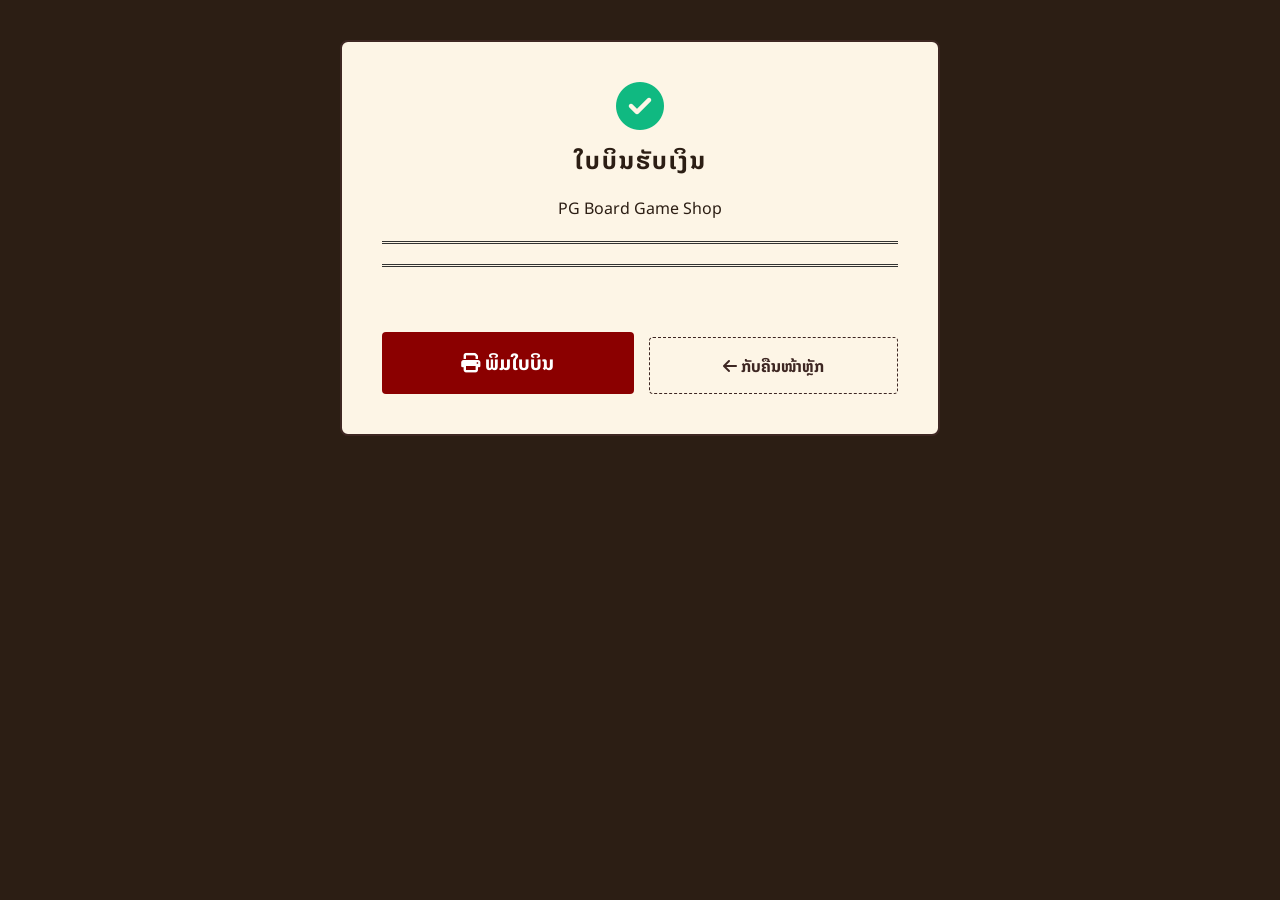
==== commit 4564585c: "Refactor Board Game POS to Mobile-Optimized SPA and add GitHub Actions deployment workflow" ====
--- a/receipt.html
+++ b/receipt.html
@@ -3,10 +3,10 @@
 <head>
     <meta charset="UTF-8">
     <meta name="viewport" content="width=device-width, initial-scale=1.0">
-    <title>ໃບບິນຮັບເງິນ - Dice & Meeples</title>
-    <link href="https://fonts.googleapis.com/css?family=Noto+Sans+Lao:wght@400;700&display-swap" rel="stylesheet">
+    <title>ໃບບິນຮັບເງິນ — PG Board Game</title>
+    <link href="https://fonts.googleapis.com/css2?family=Noto+Sans+Lao:wght@400;600;700&display=swap" rel="stylesheet">
+    <link rel="stylesheet" href="https://cdnjs.cloudflare.com/ajax/libs/font-awesome/6.4.0/css/all.min.css">
     <link rel="stylesheet" href="style.css">
-    <link rel="stylesheet" href="https://cdnjs.cloudflare.com/ajax/libs/font-awesome/6.4.0/css/all.min.css">
 </head>
 <body class="receipt-page">
     <div class="bill-container">
@@ -21,14 +21,17 @@
         <div id="display-total" class="receipt-total"></div>
 
         <div class="no-print receipt-actions">
-            <button class="btn-confirm" onclick="window.print()">ພິມໃບບິນ</button>
-            <button class="btn-clear" onclick="location.href='index.html'">ກັບຄືນໜ້າຫຼັກ</button>
+            <button class="btn-confirm" onclick="window.print()">
+                <i class="fa-solid fa-print"></i> ພິມໃບບິນ
+            </button>
+            <button class="btn-clear" onclick="location.href='index.html'">
+                <i class="fa-solid fa-arrow-left"></i> ກັບຄືນໜ້າຫຼັກ
+            </button>
         </div>
     </div>
 
     <script>
         const data = JSON.parse(localStorage.getItem('myOrder'));
-
         if (data) {
             document.getElementById('display-info').innerHTML = `
                 <p><b>ວັນທີ:</b> ${data.date}</p>
@@ -36,18 +39,16 @@
                 <p><b>ເບີໂທ:</b> ${data.tel}</p>
                 <p><b>ທີ່ຢູ່:</b> ${data.loc}</p>
             `;
-
-            let itemsHtml = "";
+            let html = "";
             data.items.forEach(i => {
-                itemsHtml += `
+                html += `
                     <div class="receipt-item">
-                        <span>${i.name} (x${i.quantity})</span>
+                        <span>${i.name} (×${i.quantity})</span>
                         <span>${(i.price * i.quantity).toLocaleString()} ກີບ</span>
                     </div>
                 `;
             });
-
-            document.getElementById('display-items').innerHTML = itemsHtml;
+            document.getElementById('display-items').innerHTML = html;
             document.getElementById('display-total').innerText = "ລວມທັງໝົດ: " + data.total;
         }
     </script>
--- a/style.css
+++ b/style.css
@@ -4,86 +4,138 @@
     --wood: #3e2723;
     --gold: #b8860b;
     --crimson: #8b0000;
+    --paper-light: #fdf5e6;
+    --radius: 8px;
+    --shadow: 0 4px 12px rgba(0, 0, 0, 0.15);
 }
 
 * {
     box-sizing: border-box;
     margin: 0;
     padding: 0;
-    font-family: 'Noto Sans Lao', serif;
+    font-family: 'Noto Sans Lao', sans-serif;
 }
 
 body {
     background: var(--ink);
     color: var(--ink);
-    padding: 20px;
-}
-
+    padding-bottom: 70px; /* Space for mobile tabs */
+}
+
+/* ================================
+   HEADER (SPA Navigation)
+================================ */
 header {
     display: flex;
     justify-content: space-between;
     align-items: center;
+    background: var(--paper);
+    padding: 15px 30px;
+    border-bottom: 4px solid var(--wood);
+    position: sticky;
+    top: 0;
+    z-index: 100;
+}
+
+.logo {
+    display: flex;
+    align-items: center;
+    gap: 10px;
+    color: var(--wood);
+    font-size: 1.4rem;
+    font-weight: bold;
+    text-transform: uppercase;
+    cursor: pointer;
+    transition: opacity 0.2s;
+}
+
+.logo:hover {
+    opacity: 0.8;
+}
+
+.logo i {
+    color: var(--crimson);
+    font-size: 1.8rem;
+}
+
+.header-nav {
+    display: flex;
+    gap: 15px;
+}
+
+.nav-link {
+    display: flex;
+    align-items: center;
+    gap: 8px;
+    padding: 10px 16px;
+    border-radius: var(--radius);
+    text-decoration: none;
+    color: var(--wood);
+    font-weight: bold;
+    position: relative;
+    transition: background 0.2s, color 0.2s;
+}
+
+.nav-link:hover, 
+.nav-link.nav-active {
+    background: var(--wood);
+    color: var(--paper);
+}
+
+.cart-badge {
+    background: var(--crimson);
+    color: white;
+    border-radius: 12px;
+    padding: 2px 8px;
+    font-size: 0.8rem;
+    position: absolute;
+    top: -5px;
+    right: -8px;
+    font-weight: bold;
+}
+
+/* ================================
+   SPA VIEWS CONFIGURATION
+================================ */
+#app {
     max-width: 1280px;
-    margin: 0 auto 30px;
-    background: var(--paper);
-    padding: 20px 30px;
-    border-radius: 4px;
-    border: 4px double var(--wood);
-}
-
-header h1 {
-    color: var(--wood);
+    margin: 30px auto;
+    padding: 0 20px;
+}
+
+.view {
+    display: none;
+}
+
+.view.active {
+    display: block;
+}
+
+.view-title {
+    color: var(--paper);
+    margin-bottom: 25px;
     font-size: 1.8rem;
-    letter-spacing: 2px;
-    text-transform: uppercase;
-}
-
-.cart-status {
-    font-size: 28px;
-    color: var(--crimson);
-    position: relative;
-}
-
-#cart-count {
-    position: absolute;
-    top: -10px;
-    right: -15px;
-    background: var(--crimson);
-    color: #fff;
-    padding: 2px 8px;
-    border-radius: 50%;
-    font-size: 14px;
-}
-
-.container {
-    display: grid;
-    grid-template-columns: 1fr 360px;
-    gap: 24px;
-    max-width: 1280px;
-    margin: 0 auto;
-    align-items: start;
-    min-height: calc(100vh - 250px);
-}
-
-.main-content {
-    display: flex;
-    flex-direction: column;
-    gap: 20px;
-}
-
+    border-bottom: 2px solid var(--paper);
+    padding-bottom: 10px;
+}
+
+/* ================================
+   VIEW: STORE
+================================ */
 .search-bar {
     display: flex;
     align-items: center;
     background: var(--paper);
     padding: 15px 20px;
-    border-radius: 4px;
-    border: 1px solid var(--wood);
-    gap: 15px;
+    border-radius: var(--radius);
+    border: 1px solid var(--wood);
+    margin-bottom: 25px;
 }
 
 .search-bar i {
     color: var(--wood);
     font-size: 1.2rem;
+    margin-right: 15px;
 }
 
 .search-bar input {
@@ -98,7 +150,7 @@
 .products {
     display: grid;
     grid-template-columns: repeat(3, minmax(0, 1fr));
-    gap: 18px;
+    gap: 20px;
 }
 
 .empty-products {
@@ -112,24 +164,20 @@
 .card {
     background: var(--paper);
     padding: 15px;
-    border-radius: 4px;
-    border: 1px solid var(--wood);
-    text-align: center;
-    transition: transform 0.2s;
-    overflow: hidden;
-}
-
-.card:hover {
-    transform: translateY(-5px);
-}
-
+    border-radius: var(--radius);
+    border: 1px solid var(--wood);
+    text-align: center;
+    position: relative;
+}
+
+/* Original Card Blur Effect */
 .card-image {
     position: relative;
     width: 100%;
     height: 180px;
-    border-radius: 2px;
-    border: 1px solid var(--wood);
-    margin-bottom: 12px;
+    border-radius: 4px;
+    border: 1px solid var(--wood);
+    margin-bottom: 15px;
     overflow: hidden;
     background: var(--ink);
 }
@@ -163,339 +211,464 @@
     padding: 8px;
 }
 
+.card-qty-badge {
+    position: absolute;
+    top: 5px;
+    right: 5px;
+    background: var(--crimson);
+    color: white;
+    padding: 4px 10px;
+    border-radius: 12px;
+    font-size: 0.9rem;
+    font-weight: bold;
+    z-index: 10;
+    box-shadow: var(--shadow);
+}
+
 .card h3 {
+    font-size: 1.2rem;
+    margin-bottom: 8px;
+    color: var(--wood);
+}
+
+.price-tag {
+    color: var(--crimson);
+    font-weight: bold;
     font-size: 1.1rem;
-    margin-bottom: 8px;
-    color: var(--wood);
-}
-
-.price-tag {
-    color: var(--crimson);
-    font-weight: bold;
-    margin-bottom: 12px;
+    margin-bottom: 15px;
 }
 
 .btn-add {
     background: var(--wood);
-    color: #fff;
+    color: white;
     border: none;
-    padding: 8px 16px;
-    width: 100%;
+    padding: 12px;
+    width: 100%;
+    border-radius: var(--radius);
+    cursor: pointer;
+    font-weight: bold;
+    font-size: 1rem;
+    transition: background 0.2s;
+}
+
+.btn-add:hover {
+    background: var(--gold);
+}
+
+/* ================================
+   VIEW: CART
+================================ */
+.cart-layout {
+    display: grid;
+    grid-template-columns: 1fr 400px;
+    gap: 25px;
+}
+
+.panel {
+    background: var(--paper);
+    padding: 25px;
+    border-radius: var(--radius);
+    border: 1px solid var(--wood);
+    box-shadow: var(--shadow);
+}
+
+.panel h3 {
+    color: var(--wood);
+    margin-bottom: 20px;
+    font-size: 1.3rem;
+    border-bottom: 2px solid var(--wood);
+    padding-bottom: 10px;
+}
+
+.summary-box {
+    background: white;
+    padding: 15px;
+    border-radius: 6px;
+    border: 1px solid var(--wood);
+    margin-bottom: 20px;
+}
+
+#cart-display-list {
+    max-height: 350px;
+    overflow-y: auto;
+}
+
+.empty-cart {
+    text-align: center;
+    color: #999;
+    padding: 30px 0;
+}
+
+.cart-item-row {
+    display: flex;
+    flex-direction: column;
+    padding: 15px 0;
+    border-bottom: 1px dotted #ccc;
+    gap: 10px;
+}
+
+.cart-item-row:last-child {
+    border-bottom: none;
+}
+
+.cart-item-info {
+    display: flex;
+    justify-content: space-between;
+    font-weight: bold;
+}
+
+.cart-item-price {
+    color: var(--crimson);
+}
+
+.cart-item-actions {
+    display: flex;
+    align-items: center;
+    justify-content: flex-end;
+    gap: 10px;
+}
+
+.btn-qty {
+    background: var(--paper-light);
+    border: 1px solid var(--wood);
+    color: var(--wood);
+    width: 30px;
+    height: 30px;
     border-radius: 4px;
     cursor: pointer;
     font-weight: bold;
 }
 
-.btn-add:hover {
-    background: var(--gold);
-}
-
-.checkout-panel {
-    background: var(--paper);
-    padding: 25px;
+.btn-qty:hover {
+    background: var(--wood);
+    color: white;
+}
+
+.qty-text {
+    width: 30px;
+    text-align: center;
+    font-weight: bold;
+}
+
+.btn-remove {
+    background: none;
+    border: none;
+    color: var(--crimson);
+    cursor: pointer;
+    margin-left: 10px;
+    font-size: 1.2rem;
+}
+
+.coupon-area {
+    display: flex;
+    gap: 10px;
+    margin: 20px 0 10px;
+}
+
+.coupon-area input {
+    flex: 1;
+    padding: 10px;
+    border: 1px solid var(--wood);
     border-radius: 4px;
-    border: 1px solid var(--wood);
-}
-
-.checkout-panel h2 {
-    margin-bottom: 20px;
-    font-size: 1.4rem;
-    color: var(--wood);
-    border-bottom: 2px solid var(--wood);
-    padding-bottom: 10px;
-}
-
-.checkout-panel input,
-.checkout-panel textarea {
-    width: 100%;
-    padding: 10px;
-    margin-bottom: 15px;
-    border: 1px solid var(--wood);
-    border-radius: 4px;
-    background: #fff;
-    color: var(--ink);
-    font-size: 100%;
-}
-
-.checkout-panel textarea {
-    height: 80px;
-    resize: none;
-}
-
-.coupon-area {
-    display: flex;
-    gap: 10px;
-    margin-bottom: 5px;
-}
-
-.coupon-area input {
-    margin-bottom: 0;
+    font-size: 1rem;
 }
 
 .coupon-area button {
     background: var(--gold);
     color: white;
     border: none;
-    padding: 0 15px;
+    padding: 10px 20px;
     border-radius: 4px;
     cursor: pointer;
     font-weight: bold;
 }
 
 #coupon-msg {
-    font-size: 0.9rem;
+    font-size: 0.95rem;
     margin-bottom: 15px;
     font-weight: bold;
 }
 
-.summary-box {
-    background: #fff;
-    padding: 15px;
+.total-row {
+    display: flex;
+    justify-content: space-between;
+    margin-top: 15px;
+    font-size: 1.1rem;
+}
+
+.grand-total {
+    font-weight: bold;
+    font-size: 1.4rem;
+    color: var(--crimson);
+    margin-top: 10px;
+}
+
+.btn-clear {
+    width: 100%;
+    padding: 12px;
+    margin-top: 20px;
+    background: none;
+    border: 1px dashed var(--wood);
+    cursor: pointer;
+    color: var(--wood);
     border-radius: 4px;
-    border: 1px solid var(--wood);
+    font-weight: bold;
+    font-size: 1rem;
+}
+
+/* ================================
+   VIEW: CART (CHECKOUT FORM)
+================================ */
+.form-group {
     margin-bottom: 20px;
 }
 
-#cart-display-list {
-    max-height: 250px;
-    overflow-y: auto;
-    margin-bottom: 10px;
-}
-
-.cart-item-row {
-    display: flex;
-    flex-direction: column;
-    padding: 10px 0;
-    border-bottom: 1px dotted #ccc;
-    gap: 8px;
-}
-
-.cart-item-info {
-    display: flex;
-    justify-content: space-between;
-    font-weight: bold;
-    color: var(--ink);
-}
-
-.cart-item-price {
-    color: var(--crimson);
-}
-
-.cart-item-actions {
-    display: flex;
-    align-items: center;
-    gap: 10px;
-    justify-content: flex-end;
-}
-
-.btn-qty {
-    background: var(--paper);
-    border: 1px solid var(--wood);
-    color: var(--wood);
-    width: 24px;
-    height: 24px;
+.form-group label {
+    display: block;
+    font-weight: bold;
+    color: var(--wood);
+    margin-bottom: 8px;
+}
+
+.form-group input, 
+.form-group textarea {
+    width: 100%;
+    padding: 12px;
+    border: 1px solid var(--wood);
     border-radius: 4px;
-    cursor: pointer;
-    font-weight: bold;
-    display: flex;
-    align-items: center;
-    justify-content: center;
-}
-
-.btn-qty:hover {
-    background: var(--wood);
-    color: #fff;
-}
-
-.qty-text {
-    font-size: 0.95rem;
-    min-width: 20px;
-    text-align: center;
-}
-
-.btn-remove {
-    background: none;
-    border: none;
-    color: var(--crimson);
-    cursor: pointer;
-    margin-left: 5px;
-    font-size: 1.1rem;
-}
-
-.btn-remove:hover {
-    color: #ff0000;
-}
-
-.total-row {
-    display: flex;
-    justify-content: space-between;
-    margin-top: 10px;
     font-size: 1rem;
 }
 
-.grand-total {
-    font-weight: bold;
-    font-size: 1.2rem;
-    color: var(--crimson);
-    margin-top: 5px;
+.form-group textarea {
+    height: 100px;
+    resize: vertical;
 }
 
 .btn-confirm {
     background: var(--crimson);
     color: white;
     border: none;
-    padding: 12px;
-    width: 100%;
+    padding: 15px;
+    width: 100%;
+    font-size: 1.2rem;
     border-radius: 4px;
-    font-size: 1.1rem;
-    font-weight: bold;
     cursor: pointer;
+    margin-top: 15px;
+    font-weight: bold;
 }
 
 .btn-confirm:hover {
-    background: #b22222;
-}
-
-.btn-clear {
-    display: block;
-    text-align: center;
-    margin-top: 12px;
-    color: var(--wood);
-    cursor: pointer;
-    text-decoration: underline;
-    background: none;
-    border: none;
-    width: 100%;
-}
-
+    background: #a00000;
+}
+
+/* ================================
+   VIEW: ABOUT
+================================ */
+.about-hero {
+    text-align: center;
+    color: var(--paper);
+    margin-bottom: 40px;
+}
+
+.about-hero i {
+    font-size: 4rem;
+    color: var(--gold);
+    margin-bottom: 15px;
+}
+
+.about-hero h2 {
+    font-size: 2.2rem;
+    margin-bottom: 10px;
+}
+
+.about-grid {
+    display: grid;
+    grid-template-columns: repeat(2, 1fr);
+    gap: 25px;
+}
+
+.about-card {
+    background: var(--paper);
+    padding: 30px;
+    border-radius: var(--radius);
+    text-align: center;
+    border: 1px solid var(--wood);
+}
+
+.about-card-icon {
+    font-size: 2.5rem;
+    color: var(--wood);
+    margin-bottom: 15px;
+}
+
+.about-card h3 {
+    color: var(--wood);
+    font-size: 1.3rem;
+    margin-bottom: 10px;
+}
+
+.about-card a {
+    color: var(--crimson);
+    text-decoration: none;
+    font-weight: bold;
+}
+
+/* ================================
+   FOOTER
+================================ */
 footer {
+    text-align: center;
+    color: var(--paper);
+    padding: 30px;
+    font-size: 1rem;
+    opacity: 0.8;
+}
+
+/* ================================
+   MOBILE TAB BAR (SPA ONLY)
+================================ */
+.mobile-tabs {
+    display: none;
+    position: fixed;
+    bottom: 0;
+    left: 0;
+    width: 100%;
     background: var(--paper);
-    color: var(--ink);
-    max-width: 1280px;
-    margin: 40px auto 0;
-    border-radius: 4px;
-    border: 4px double var(--wood);
-    padding: 30px;
-}
-
-.footer-content {
-    display: flex;
-    justify-content: space-between;
-    flex-wrap: wrap;
-    gap: 30px;
-    margin-bottom: 20px;
-}
-
-.footer-section {
-    flex: 1;
-    min-width: 250px;
-}
-
-.footer-section h3 {
-    color: var(--wood);
-    margin-bottom: 15px;
-    border-bottom: 2px solid var(--wood);
-    padding-bottom: 5px;
-    display: inline-block;
-}
-
-.footer-section p {
-    margin-bottom: 10px;
-    line-height: 1.5;
-}
-
-.footer-section p i {
-    width: 20px;
-    color: var(--crimson);
-}
-
-.footer-section a {
-    display: block;
-    color: var(--ink);
+    border-top: 3px solid var(--wood);
+    padding: 10px 0;
+    justify-content: space-around;
+    z-index: 200;
+}
+
+.tab-item {
+    display: flex;
+    flex-direction: column;
+    align-items: center;
+    color: var(--wood);
     text-decoration: none;
-    margin-bottom: 10px;
-    transition: color 0.2s;
-}
-
-.footer-section a:hover {
-    color: var(--crimson);
-}
-
-.footer-section a i {
-    width: 20px;
-    font-size: 1.1rem;
-}
-
-.footer-bottom {
-    text-align: center;
-    padding-top: 20px;
-    border-top: 1px dotted var(--wood);
     font-size: 0.9rem;
-    color: var(--wood);
-}
-
+    position: relative;
+    gap: 5px;
+}
+
+.tab-item i {
+    font-size: 1.4rem;
+}
+
+.tab-item.tab-active {
+    color: var(--crimson);
+    font-weight: bold;
+}
+
+.tab-badge {
+    position: absolute;
+    top: -5px;
+    right: 5px;
+    background: var(--crimson);
+    color: white;
+    border-radius: 10px;
+    padding: 2px 6px;
+    font-size: 0.75rem;
+    font-weight: bold;
+}
+
+/* ================================
+   RECEIPT PAGE
+================================ */
 .receipt-page {
     display: flex;
     justify-content: center;
     min-height: 100vh;
     padding: 40px 20px;
+    align-items: flex-start;
 }
 
 .bill-container {
-    background: #fdf5e6;
-    width: 100%;
-    max-width: 700px;
-    margin: 0 auto;
+    background: var(--paper-light);
+    width: 100%;
+    max-width: 600px;
     padding: 40px;
-    border: 1px solid #d2b48c;
+    border-radius: var(--radius);
+    border: 2px solid var(--wood);
 }
 
 .receipt-header {
     text-align: center;
-    border-bottom: 2px double #333;
-    padding-bottom: 15px;
+    border-bottom: 3px double #333;
+    padding-bottom: 20px;
     margin-bottom: 20px;
 }
 
 .receipt-header h2 {
-    letter-spacing: 3px;
+    margin: 15px 0;
+    letter-spacing: 2px;
 }
 
 .receipt-info p {
-    margin-bottom: 5px;
-    line-height: 1.6;
+    margin-bottom: 8px;
+    font-size: 1.1rem;
 }
 
 .receipt-item {
     display: flex;
     justify-content: space-between;
     padding: 10px 0;
-    border-bottom: 1px dotted #999;
+    border-bottom: 1px dotted #ccc;
+    font-size: 1.1rem;
 }
 
 .receipt-total {
-    font-size: 1.3rem;
-    font-weight: bold;
-    color: var(--crimson);
-    border-top: 2px double #333;
-    margin-top: 15px;
-    padding-top: 12px;
+    border-top: 3px double #333;
+    margin-top: 20px;
+    padding-top: 20px;
     text-align: right;
+    font-weight: bold;
+    font-size: 1.4rem;
+    color: var(--crimson);
 }
 
 .receipt-actions {
-    margin-top: 25px;
-    display: flex;
-    gap: 10px;
-}
-
-@media (max-width: 850px) {
-    .container {
+    display: flex;
+    gap: 15px;
+    margin-top: 30px;
+}
+
+/* ================================
+   RESPONSIVE LAYOUTS
+================================ */
+@media (max-width: 992px) {
+    .products {
+        grid-template-columns: repeat(2, 1fr);
+    }
+    
+    .cart-layout {
         grid-template-columns: 1fr;
     }
-
-    .footer-content {
-        flex-direction: column;
+}
+
+@media (max-width: 768px) {
+    header {
+        padding: 15px;
+    }
+
+    .logo span {
+        font-size: 1.1rem;
+    }
+
+    .header-nav {
+        display: none;
+    }
+
+    .mobile-tabs {
+        display: flex;
+    }
+
+    .products {
+        grid-template-columns: 1fr;
+    }
+    
+    .about-grid {
+        grid-template-columns: 1fr;
     }
 }
 
@@ -510,7 +683,8 @@
     }
 
     .bill-container {
+        padding: 0;
         border: none;
-        padding: 0;
+        max-width: 100%;
     }
 }
